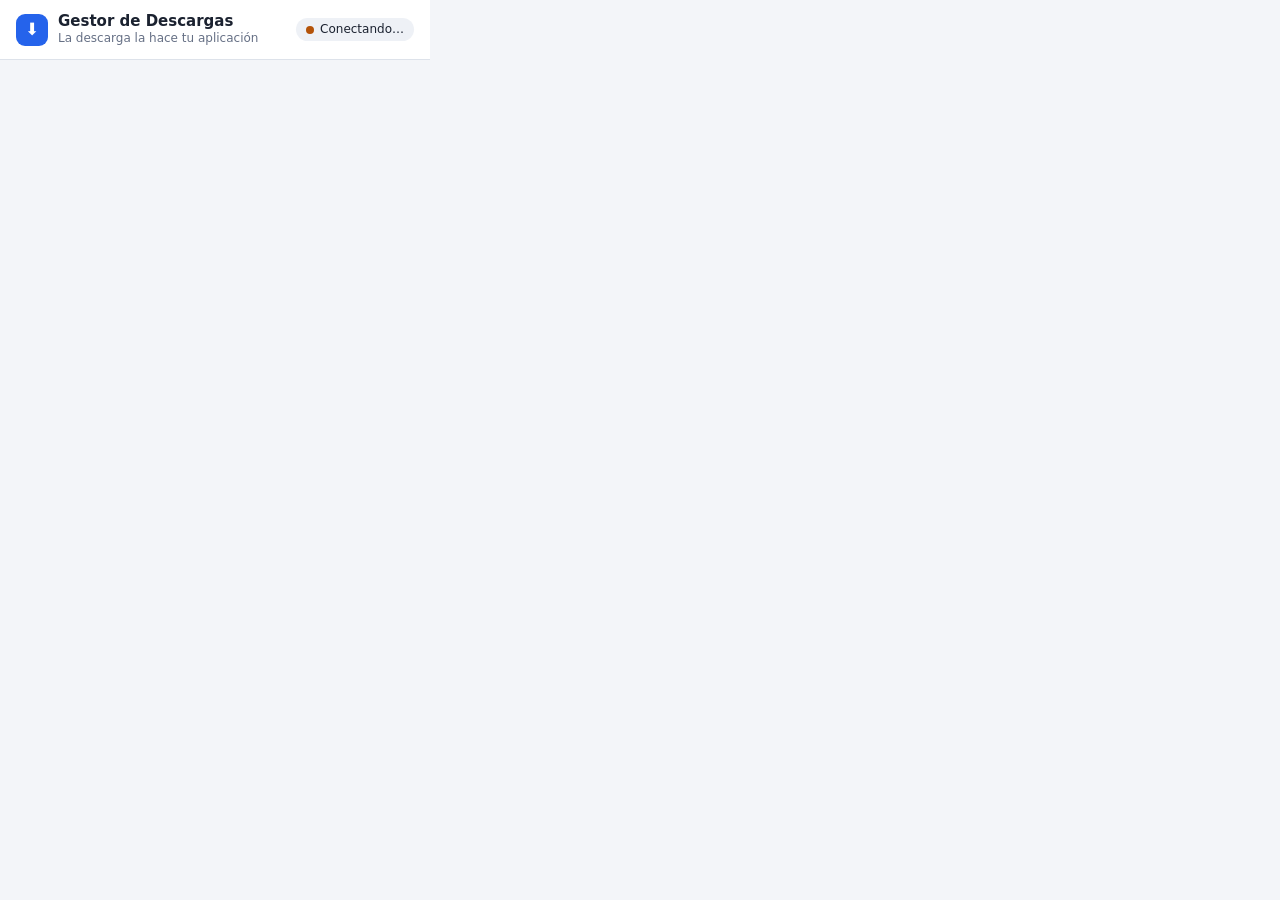
==== extension/popup.html @ 719aa3ec "Extension v2: pestanas, vinculacion por codigo, cola con filtros y ajustes; empaquetado con Deno Co-" ====
<!doctype html>
<html lang="es">
<head>
  <meta charset="utf-8">
  <meta name="viewport" content="width=device-width, initial-scale=1">
  <title>Gestor de Descargas</title>
  <link rel="stylesheet" href="popup.css">
</head>
<body>
  <header class="cabecera">
    <div class="marca"><span class="logo" aria-hidden="true">⬇</span><div><h1>Gestor de Descargas</h1>
      <p class="lema">La descarga la hace tu aplicación</p></div></div>
    <span id="estado-conexion" class="punto" role="status"><i></i><span>Conectando…</span></span>
  </header>

  <div id="aviso" class="aviso" role="alert" hidden></div>

  <!-- 1) Sin conexión con la aplicación -->
  <main id="vista-conexion" class="vista" hidden>
    <div class="tarjeta centrada">
      <div class="ilustracion" aria-hidden="true">⚠</div>
      <h2 id="conexion-titulo">No se pudo conectar con la aplicación</h2>
      <p id="conexion-texto" class="tenue"></p>
      <div class="acciones centro"><button id="btn-reintentar-conexion">Reintentar</button></div>
    </div>
  </main>

  <!-- 2) Falta vincular con el código -->
  <main id="vista-vincular" class="vista" hidden>
    <div class="tarjeta">
      <h2>Vincula la extensión</h2>
      <p class="tenue">Por seguridad, la aplicación solo obedece a extensiones vinculadas. Abre la aplicación, entra en la pestaña
        <b>Extensión</b> y escribe aquí el código que muestra.</p>
      <label for="codigo" class="etiqueta">Código de vinculación</label>
      <input id="codigo" class="codigo" inputmode="text" autocomplete="off" spellcheck="false" maxlength="9" placeholder="XXXX-XXXX" aria-describedby="codigo-ayuda">
      <p id="codigo-ayuda" class="ayuda">8 letras y números. Dura 10 minutos y sirve una sola vez.</p>
      <div class="acciones"><button id="btn-vincular" class="primario" disabled>Vincular</button></div>
    </div>
  </main>

  <!-- 3) Vinculada: aplicación principal -->
  <main id="vista-principal" class="vista" hidden>
    <nav class="pestanas" role="tablist" aria-label="Secciones">
      <button role="tab" data-pestana="pagina" aria-selected="true">Esta página</button>
      <button role="tab" data-pestana="cola" aria-selected="false">Cola <span id="contador-cola" class="insignia" hidden></span></button>
      <button role="tab" data-pestana="ajustes" aria-selected="false">Ajustes</button>
    </nav>

    <!-- Esta página -->
    <section id="pestana-pagina" role="tabpanel">
      <div class="tarjeta compacta">
        <div class="pagina-info"><div id="pagina-titulo" class="titulo">—</div><div id="pagina-sitio" class="meta"></div></div>
        <div class="opciones">
          <label>Qué descargar
            <select id="modo">
              <option value="video">Video</option><option value="audio">Solo audio</option>
              <option value="subtitulos">Solo subtítulos</option><option value="portada">Solo portada</option>
            </select></label>
          <label>Calidad máxima
            <select id="altura">
              <option value="">La de mi configuración</option><option value="mejor">La mejor</option>
              <option value="1080">1080p</option><option value="720">720p</option><option value="480">480p</option>
            </select></label>
        </div>
        <div class="acciones">
          <button id="btn-analizar" class="sec">Analizar</button>
          <button id="btn-descargar-pagina" class="primario">Descargar esta página</button>
        </div>
      </div>
      <div id="analisis" hidden></div>

      <div class="fila-titulo">
        <h2>Recursos encontrados <span id="contador-recursos" class="insignia" hidden></span></h2>
        <button id="btn-buscar" class="enlace">Volver a buscar</button>
      </div>
      <p id="recursos-nota" class="nota"></p>
      <ul id="recursos" class="lista"></ul>
      <div id="barra-recursos" class="acciones" hidden>
        <button id="btn-marcar" class="enlace">Marcar todos</button>
        <span class="espacio"></span>
        <button id="btn-enviar" class="sec" title="La app lee sus datos y los deja en «Detectados» para que decidas">Enviar a la app</button>
        <button id="btn-descargar-sel" class="primario">Descargar seleccionados</button>
      </div>
    </section>

    <!-- Cola -->
    <section id="pestana-cola" role="tabpanel" hidden>
      <div id="resumen" class="resumen"></div>
      <div class="barra-filtros">
        <div class="filtros" role="group" aria-label="Filtrar">
          <button data-filtro="todas" class="filtro activo">Todas</button><button data-filtro="activas" class="filtro">Activas</button>
          <button data-filtro="completadas" class="filtro">Completadas</button><button data-filtro="errores" class="filtro">Errores</button>
        </div>
        <input id="busqueda" type="search" placeholder="Buscar…" aria-label="Buscar en la cola">
      </div>
      <ul id="cola" class="lista"></ul>
      <div class="acciones">
        <button id="btn-iniciar-todos" class="sec" hidden>Descargar todos los detectados</button>
        <span class="espacio"></span>
        <button id="btn-limpiar" class="enlace" title="No borra los archivos descargados">Quitar terminadas</button>
      </div>
    </section>

    <!-- Ajustes -->
    <section id="pestana-ajustes" role="tabpanel" hidden>
      <div class="tarjeta">
        <h2>Botón sobre los videos</h2>
        <label class="interruptor"><input type="checkbox" id="aj-boton"><span>Mostrar «Descargar» al pasar el cursor sobre un video</span></label>
        <p class="ayuda">Al activarlo o desactivarlo, las páginas ya abiertas se actualizan al instante.</p>
      </div>
      <div class="tarjeta">
        <h2>Valores por defecto</h2>
        <p class="ayuda">Se usan en el botón flotante y como valor inicial en esta ventana.</p>
        <div class="opciones">
          <label>Qué descargar<select id="aj-modo"><option value="video">Video</option><option value="audio">Solo audio</option></select></label>
          <label>Calidad máxima<select id="aj-altura"><option value="">La de mi configuración</option><option value="mejor">La mejor</option>
            <option value="1080">1080p</option><option value="720">720p</option><option value="480">480p</option></select></label>
        </div>
      </div>
      <div class="tarjeta">
        <h2>Vinculación</h2>
        <p id="aj-vinculo" class="tenue"></p>
        <div class="acciones"><button id="btn-desvincular" class="peligro">Desvincular de la aplicación</button></div>
      </div>
      <p class="pie">La extensión solo lee las páginas en tu navegador y manda órdenes a la aplicación. No descarga archivos.</p>
    </section>
  </main>

  <script type="module" src="popup.js"></script>
</body>
</html>
---- extension/popup.css ----
:root {
  --fondo: #f3f5f9; --superficie: #ffffff; --superficie2: #eef1f6; --borde: #dde2ea; --texto: #1b2230; --tenue: #667085;
  --acento: #2563eb; --acento-h: #1d4fd0; --sobre-acento: #ffffff; --ok: #15803d; --error: #dc2626; --aviso: #b45309;
  --aviso-fondo: #fff7e6; --sombra: 0 1px 2px rgba(16, 24, 40, .06);
}
@media (prefers-color-scheme: dark) {
  :root { --fondo: #12151a; --superficie: #1d222a; --superficie2: #262c36; --borde: #2f3642; --texto: #e8ebf1; --tenue: #9aa4b5;
          --acento: #4f8cff; --acento-h: #6aa0ff; --ok: #3ecf8e; --error: #ff7070; --aviso: #f5b94a; --aviso-fondo: #33291a; --sombra: none; }
}
* { box-sizing: border-box; }
html { background: var(--fondo); }
body { margin: 0; width: 430px; overflow-x: hidden; min-height: 360px; max-height: 600px; overflow-y: auto; background: var(--fondo); color: var(--texto);
       font: 13px/1.45 "Segoe UI", system-ui, sans-serif; }
h1 { font-size: 15px; margin: 0; line-height: 1.2; }
h2 { font-size: 13px; margin: 0 0 6px; }
.tenue, .meta, .ayuda, .nota, .lema { color: var(--tenue); }
.lema, .meta, .ayuda, .nota { font-size: 12px; margin: 0; }
.ayuda { margin-top: 6px; }

/* Cabecera */
.cabecera { display: flex; align-items: center; justify-content: space-between; padding: 12px 16px; background: var(--superficie);
            border-bottom: 1px solid var(--borde); position: sticky; top: 0; z-index: 5; }
.marca { display: flex; align-items: center; gap: 10px; }
.logo { display: grid; place-items: center; width: 32px; height: 32px; border-radius: 9px; background: var(--acento); color: var(--sobre-acento); font-size: 17px; }
.punto { display: inline-flex; align-items: center; gap: 6px; font-size: 12px; padding: 3px 10px; border-radius: 99px; background: var(--superficie2); }
.punto i { width: 8px; height: 8px; border-radius: 50%; background: var(--tenue); }
.punto.ok i { background: var(--ok); } .punto.mal i { background: var(--error); } .punto.espera i { background: var(--aviso); }
.aviso { margin: 10px 16px 0; padding: 8px 12px; border-radius: 10px; background: var(--aviso-fondo); border: 1px solid var(--borde); }
.vista { padding: 12px 16px 16px; }

/* Tarjetas y formularios */
.tarjeta { background: var(--superficie); border: 1px solid var(--borde); border-radius: 14px; padding: 14px; margin-bottom: 12px; box-shadow: var(--sombra); }
.tarjeta.compacta { padding: 12px; }
.tarjeta.centrada { text-align: center; padding: 26px 18px; }
.ilustracion { font-size: 34px; color: var(--aviso); }
.titulo { font-weight: 700; overflow-wrap: anywhere; }
.pagina-info { margin-bottom: 10px; }
.opciones { display: flex; gap: 10px; margin-bottom: 10px; }
.opciones label { flex: 1; display: flex; flex-direction: column; gap: 3px; color: var(--tenue); font-size: 12px; }
.etiqueta { display: block; font-size: 12px; color: var(--tenue); margin: 12px 0 4px; }
input[type="text"], input[type="search"], .codigo, select { font: inherit; color: var(--texto); background: var(--superficie); border: 1px solid var(--borde); border-radius: 9px; padding: 7px 9px; }
.codigo { width: 100%; text-align: center; font: 700 24px "Cascadia Mono", Consolas, monospace; letter-spacing: 4px; text-transform: uppercase; padding: 10px; }
.acciones { display: flex; gap: 8px; align-items: center; justify-content: flex-end; margin-top: 8px; }
.acciones.centro { justify-content: center; }
.espacio { flex: 1; }

/* Botones */
button { font: inherit; font-weight: 600; padding: 7px 14px; border-radius: 9px; border: 1px solid var(--borde); background: var(--superficie2); color: var(--texto); cursor: pointer; }
button:hover:not(:disabled) { border-color: var(--acento); }
button.primario { background: var(--acento); border-color: var(--acento); color: var(--sobre-acento); }
button.primario:hover:not(:disabled) { background: var(--acento-h); }
button.sec { background: transparent; color: var(--acento); border-color: var(--acento); }
button.peligro { background: transparent; color: var(--error); border-color: var(--error); }
button.enlace { border: none; background: transparent; color: var(--acento); padding: 4px 6px; }
button:disabled { opacity: .5; cursor: default; }
button:focus-visible, input:focus-visible, select:focus-visible { outline: 2px solid var(--acento); outline-offset: 2px; }

/* Pestañas */
.pestanas { display: flex; gap: 4px; background: var(--superficie2); padding: 4px; border-radius: 12px; margin-bottom: 12px; }
.pestanas button { flex: 1; border: none; background: transparent; color: var(--tenue); padding: 7px 8px; }
.pestanas button[aria-selected="true"] { background: var(--superficie); color: var(--acento); box-shadow: var(--sombra); }
.insignia { display: inline-block; min-width: 18px; padding: 0 6px; border-radius: 99px; background: var(--acento); color: var(--sobre-acento); font-size: 11px; line-height: 18px; text-align: center; }
.fila-titulo { display: flex; align-items: center; justify-content: space-between; margin-top: 4px; }
.fila-titulo h2 { margin: 0; }

/* Listas */
.lista { list-style: none; margin: 8px 0 0; padding: 0; display: flex; flex-direction: column; gap: 8px; }
.item { display: flex; gap: 10px; padding: 10px; background: var(--superficie); border: 1px solid var(--borde); border-radius: 12px; box-shadow: var(--sombra); }
.item .cuerpo { flex: 1; min-width: 0; }
.item .miniatura { flex: 0 0 76px; height: 48px; border-radius: 8px; background: var(--superficie2); display: grid; place-items: center; color: var(--tenue); font-size: 16px; overflow: hidden; }
.item .miniatura img { width: 100%; height: 100%; object-fit: cover; }
.item label { display: flex; gap: 10px; cursor: pointer; flex: 1; min-width: 0; }
.item .meta { overflow-wrap: anywhere; }
.etiqueta-estado { display: inline-block; font-size: 11px; font-weight: 700; padding: 1px 8px; border-radius: 99px; background: var(--superficie2); }
.etiqueta-estado.descargando { color: var(--acento); } .etiqueta-estado.completado { color: var(--ok); }
.etiqueta-estado.error { color: var(--error); } .etiqueta-estado.procesando, .etiqueta-estado.analizando { color: var(--aviso); }
.fila-estado { display: flex; flex-wrap: wrap; align-items: center; justify-content: space-between; gap: 8px; margin-top: 3px; }
progress { width: 100%; height: 6px; margin-top: 6px; accent-color: var(--acento); }
.error-caja { margin-top: 6px; font-size: 12px; color: var(--error); }
.error-caja details { color: var(--tenue); margin-top: 2px; }
.item .acciones { justify-content: flex-start; flex-wrap: wrap; margin-top: 8px; }
.item button { padding: 4px 10px; font-size: 12px; }
.vacio { text-align: center; color: var(--tenue); padding: 18px 10px; }
.chips { display: flex; flex-wrap: wrap; align-items: center; gap: 5px; margin-top: 6px; }
.chip { font-size: 11px; padding: 1px 8px; border-radius: 99px; background: var(--superficie2); color: var(--tenue); }
.chip.ok { color: var(--ok); } .chip.mal { color: var(--error); } .chip.aviso { color: var(--aviso); }

/* Cola */
.resumen { display: flex; gap: 8px; margin-bottom: 10px; }
.resumen .dato { flex: 1; min-width: 0; background: var(--superficie); border: 1px solid var(--borde); border-radius: 12px; padding: 8px 10px; }
.resumen .dato b { display: block; font-size: 17px; }
.resumen .dato span { color: var(--tenue); font-size: 11px; }
.barra-filtros { display: flex; flex-wrap: wrap; gap: 8px; align-items: center; justify-content: space-between; margin-bottom: 2px; }
.filtros { display: flex; flex-wrap: wrap; gap: 4px; }
.filtro { padding: 3px 10px; border-radius: 99px; background: transparent; color: var(--tenue); font-size: 12px; }
.filtro.activo { background: var(--superficie); color: var(--acento); border-color: var(--acento); }
#busqueda { flex: 1; min-width: 90px; max-width: 150px; padding: 4px 8px; }

/* Ajustes */
.interruptor { display: flex; gap: 10px; align-items: center; cursor: pointer; }
.interruptor input { width: 18px; height: 18px; accent-color: var(--acento); }
.pie { color: var(--tenue); font-size: 11px; text-align: center; margin: 4px 0 0; }
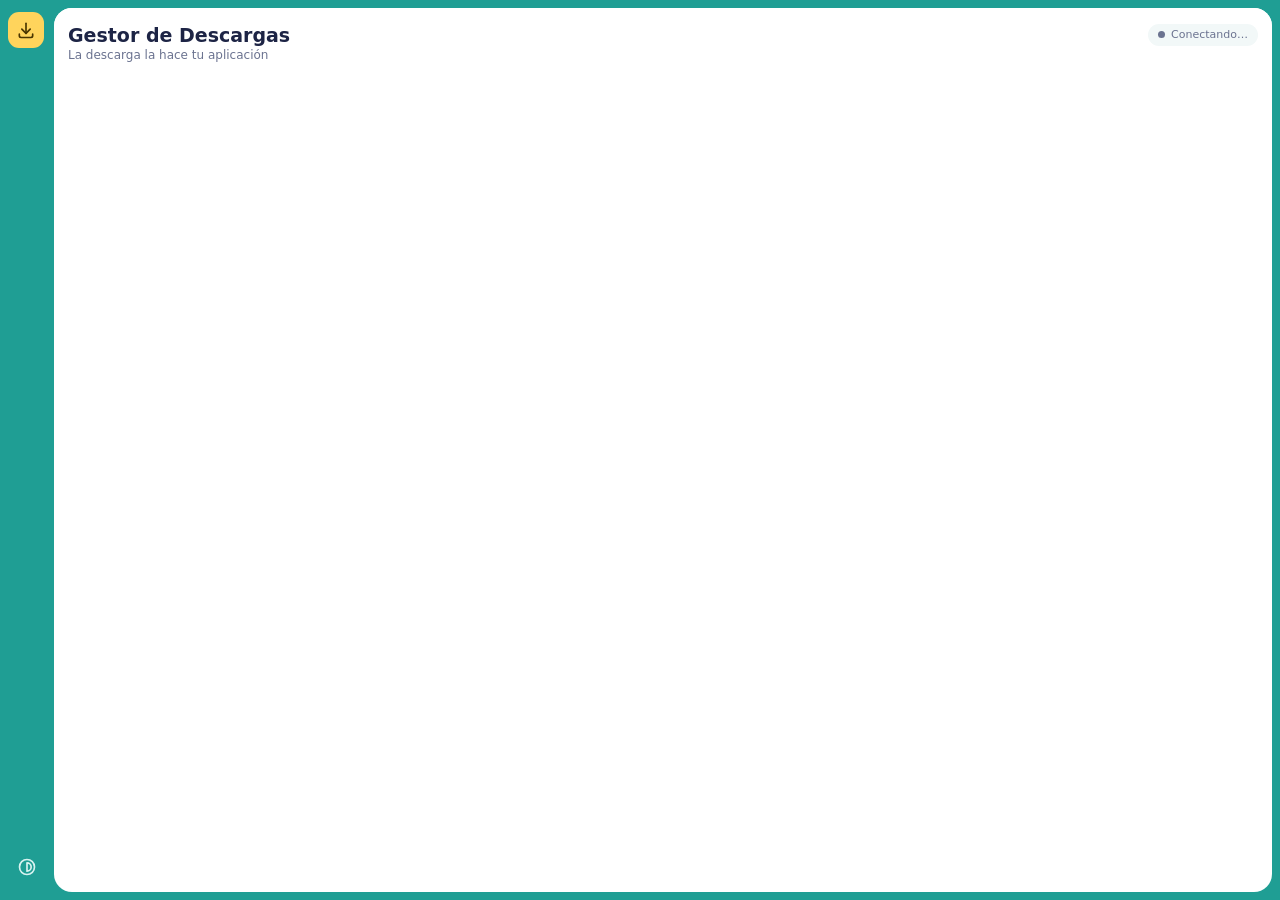
==== commit b59f89f5: "Version 1.1.0: barra lateral, recortar trozos, modo edicion y actualizador - Extension como barra la" ====
--- a/extension/popup.html
+++ b/extension/popup.html
@@ -6,125 +6,205 @@
   <title>Gestor de Descargas</title>
   <link rel="stylesheet" href="popup.css">
 </head>
-<body>
-  <header class="cabecera">
-    <div class="marca"><span class="logo" aria-hidden="true">⬇</span><div><h1>Gestor de Descargas</h1>
-      <p class="lema">La descarga la hace tu aplicación</p></div></div>
-    <span id="estado-conexion" class="punto" role="status"><i></i><span>Conectando…</span></span>
-  </header>
-
-  <div id="aviso" class="aviso" role="alert" hidden></div>
-
-  <!-- 1) Sin conexión con la aplicación -->
-  <main id="vista-conexion" class="vista" hidden>
-    <div class="tarjeta centrada">
-      <div class="ilustracion" aria-hidden="true">⚠</div>
-      <h2 id="conexion-titulo">No se pudo conectar con la aplicación</h2>
-      <p id="conexion-texto" class="tenue"></p>
-      <div class="acciones centro"><button id="btn-reintentar-conexion">Reintentar</button></div>
+<body data-vista="cargando">
+  <!-- Íconos (trazos al estilo Tabler) -->
+  <svg width="0" height="0" style="position:absolute" aria-hidden="true">
+    <symbol id="i-descarga" viewBox="0 0 24 24"><path d="M4 17v2a2 2 0 0 0 2 2h12a2 2 0 0 0 2 -2v-2"/><path d="M7 11l5 5l5 -5"/><path d="M12 4l0 12"/></symbol>
+    <symbol id="i-cola" viewBox="0 0 24 24"><path d="M3.5 5.5l1.5 1.5l2.5 -2.5"/><path d="M3.5 11.5l1.5 1.5l2.5 -2.5"/><path d="M3.5 17.5l1.5 1.5l2.5 -2.5"/><path d="M11 6l9 0"/><path d="M11 12l9 0"/><path d="M11 18l9 0"/></symbol>
+    <symbol id="i-pagina" viewBox="0 0 24 24"><path d="M3 12a9 9 0 1 0 18 0a9 9 0 0 0 -18 0"/><path d="M3.6 9h16.8"/><path d="M3.6 15h16.8"/><path d="M11.5 3a17 17 0 0 0 0 18"/><path d="M12.5 3a17 17 0 0 1 0 18"/></symbol>
+    <symbol id="i-edicion" viewBox="0 0 24 24"><path d="M4 6a2 2 0 0 1 2 -2h12a2 2 0 0 1 2 2v12a2 2 0 0 1 -2 2h-12a2 2 0 0 1 -2 -2z"/><path d="M8 4l0 16"/><path d="M16 4l0 16"/><path d="M4 8l4 0"/><path d="M4 16l4 0"/><path d="M4 12l16 0"/><path d="M16 8l4 0"/><path d="M16 16l4 0"/></symbol>
+    <symbol id="i-ajustes" viewBox="0 0 24 24"><path d="M12 6a2 2 0 1 0 4 0a2 2 0 1 0 -4 0"/><path d="M4 6l8 0"/><path d="M16 6l4 0"/><path d="M6 12a2 2 0 1 0 4 0a2 2 0 1 0 -4 0"/><path d="M4 12l2 0"/><path d="M10 12l10 0"/><path d="M15 18a2 2 0 1 0 4 0a2 2 0 1 0 -4 0"/><path d="M4 18l11 0"/><path d="M19 18l1 0"/></symbol>
+    <symbol id="i-auto" viewBox="0 0 24 24"><path d="M3 12a9 9 0 1 0 18 0a9 9 0 1 0 -18 0"/><path d="M12 17a5 5 0 0 0 0 -10v10"/></symbol>
+    <symbol id="i-dia" viewBox="0 0 24 24"><path d="M8 12a4 4 0 1 0 8 0a4 4 0 1 0 -8 0"/><path d="M3 12h1m8 -9v1m8 8h1m-9 8v1m-6.4 -15.4l.7 .7m12.1 -.7l-.7 .7m0 11.4l.7 .7m-12.1 -.7l-.7 .7"/></symbol>
+    <symbol id="i-noche" viewBox="0 0 24 24"><path d="M12 3c.132 0 .263 0 .393 0a7.5 7.5 0 0 0 7.92 12.446a9 9 0 1 1 -8.313 -12.454z"/></symbol>
+    <symbol id="i-recortar" viewBox="0 0 24 24"><path d="M4 7a3 3 0 1 0 6 0a3 3 0 1 0 -6 0"/><path d="M4 17a3 3 0 1 0 6 0a3 3 0 1 0 -6 0"/><path d="M9.15 14.85l8.85 -10.85"/><path d="M9.15 9.15l8.85 10.85"/></symbol>
+    <symbol id="i-buscar" viewBox="0 0 24 24"><path d="M3 10a7 7 0 1 0 14 0a7 7 0 1 0 -14 0"/><path d="M21 21l-6 -6"/></symbol>
+  </svg>
+
+  <nav class="riel" aria-label="Secciones">
+    <span class="logo" aria-hidden="true"><svg class="ic"><use href="#i-descarga"/></svg></span>
+    <div class="secciones" role="tablist" aria-orientation="vertical">
+      <button role="tab" data-pestana="cola" aria-selected="true" title="Cola" aria-label="Cola"><svg class="ic"><use href="#i-cola"/></svg><span id="contador-cola" class="insignia" hidden></span></button>
+      <button role="tab" data-pestana="pagina" aria-selected="false" title="Esta página" aria-label="Esta página"><svg class="ic"><use href="#i-pagina"/></svg></button>
+      <button role="tab" data-pestana="recortar" aria-selected="false" title="Recortar: descargar solo unos minutos" aria-label="Recortar"><svg class="ic"><use href="#i-recortar"/></svg></button>
+      <button role="tab" data-pestana="edicion" aria-selected="false" title="Edición" aria-label="Edición"><svg class="ic"><use href="#i-edicion"/></svg></button>
+      <button role="tab" data-pestana="ajustes" aria-selected="false" title="Ajustes" aria-label="Ajustes"><svg class="ic"><use href="#i-ajustes"/></svg></button>
     </div>
-  </main>
-
-  <!-- 2) Falta vincular con el código -->
-  <main id="vista-vincular" class="vista" hidden>
-    <div class="tarjeta">
-      <h2>Vincula la extensión</h2>
-      <p class="tenue">Por seguridad, la aplicación solo obedece a extensiones vinculadas. Abre la aplicación, entra en la pestaña
-        <b>Extensión</b> y escribe aquí el código que muestra.</p>
-      <label for="codigo" class="etiqueta">Código de vinculación</label>
-      <input id="codigo" class="codigo" inputmode="text" autocomplete="off" spellcheck="false" maxlength="9" placeholder="XXXX-XXXX" aria-describedby="codigo-ayuda">
-      <p id="codigo-ayuda" class="ayuda">8 letras y números. Dura 10 minutos y sirve una sola vez.</p>
-      <div class="acciones"><button id="btn-vincular" class="primario" disabled>Vincular</button></div>
+    <button id="btn-tema" class="tema" title="Tema: automático" aria-label="Cambiar tema"><svg class="ic"><use href="#i-auto"/></svg></button>
+  </nav>
+
+  <div class="panel">
+    <header class="cabecera">
+      <div><h1 id="titulo-seccion">Gestor de Descargas</h1><p id="sub-seccion" class="meta">La descarga la hace tu aplicación</p></div>
+      <span id="estado-conexion" class="punto" role="status"><i></i><span>Conectando…</span></span>
+    </header>
+
+    <div id="aviso" class="aviso" role="alert" hidden></div>
+    <div id="aviso-version" class="aviso" role="alert" hidden>
+      <span id="aviso-version-texto"></span>
+      <div class="acciones"><button id="btn-reiniciar-app" class="resalte">Reiniciar aplicación</button></div>
     </div>
-  </main>
-
-  <!-- 3) Vinculada: aplicación principal -->
-  <main id="vista-principal" class="vista" hidden>
-    <nav class="pestanas" role="tablist" aria-label="Secciones">
-      <button role="tab" data-pestana="pagina" aria-selected="true">Esta página</button>
-      <button role="tab" data-pestana="cola" aria-selected="false">Cola <span id="contador-cola" class="insignia" hidden></span></button>
-      <button role="tab" data-pestana="ajustes" aria-selected="false">Ajustes</button>
-    </nav>
-
-    <!-- Esta página -->
-    <section id="pestana-pagina" role="tabpanel">
-      <div class="tarjeta compacta">
-        <div class="pagina-info"><div id="pagina-titulo" class="titulo">—</div><div id="pagina-sitio" class="meta"></div></div>
-        <div class="opciones">
-          <label>Qué descargar
-            <select id="modo">
-              <option value="video">Video</option><option value="audio">Solo audio</option>
-              <option value="subtitulos">Solo subtítulos</option><option value="portada">Solo portada</option>
-            </select></label>
-          <label>Calidad máxima
-            <select id="altura">
-              <option value="">La de mi configuración</option><option value="mejor">La mejor</option>
-              <option value="1080">1080p</option><option value="720">720p</option><option value="480">480p</option>
-            </select></label>
-        </div>
-        <div class="acciones">
-          <button id="btn-analizar" class="sec">Analizar</button>
-          <button id="btn-descargar-pagina" class="primario">Descargar esta página</button>
-        </div>
+
+    <!-- 1) Sin conexión con la aplicación -->
+    <main id="vista-conexion" class="vista" hidden>
+      <div class="tarjeta centrada">
+        <div class="ilustracion" aria-hidden="true">⚠</div>
+        <h2 id="conexion-titulo">No se pudo conectar con la aplicación</h2>
+        <p id="conexion-texto" class="tenue"></p>
+        <div class="acciones centro"><button id="btn-reintentar-conexion" class="primario">Reintentar</button></div>
       </div>
-      <div id="analisis" hidden></div>
-
-      <div class="fila-titulo">
-        <h2>Recursos encontrados <span id="contador-recursos" class="insignia" hidden></span></h2>
-        <button id="btn-buscar" class="enlace">Volver a buscar</button>
+    </main>
+
+    <!-- 2) Falta vincular con el código -->
+    <main id="vista-vincular" class="vista" hidden>
+      <div class="tarjeta">
+        <h2>Vincula la extensión</h2>
+        <p class="tenue">Por seguridad, la aplicación solo obedece a extensiones vinculadas. Abre la aplicación, entra en la pestaña
+          <b>Extensión</b> y escribe aquí el código que muestra.</p>
+        <label for="codigo" class="etiqueta">Código de vinculación</label>
+        <input id="codigo" class="codigo" inputmode="text" autocomplete="off" spellcheck="false" maxlength="9" placeholder="XXXX-XXXX" aria-describedby="codigo-ayuda">
+        <p id="codigo-ayuda" class="ayuda">8 letras y números. Dura 10 minutos y sirve una sola vez.</p>
+        <div class="acciones"><button id="btn-vincular" class="primario" disabled>Vincular</button></div>
       </div>
-      <p id="recursos-nota" class="nota"></p>
-      <ul id="recursos" class="lista"></ul>
-      <div id="barra-recursos" class="acciones" hidden>
-        <button id="btn-marcar" class="enlace">Marcar todos</button>
-        <span class="espacio"></span>
-        <button id="btn-enviar" class="sec" title="La app lee sus datos y los deja en «Detectados» para que decidas">Enviar a la app</button>
-        <button id="btn-descargar-sel" class="primario">Descargar seleccionados</button>
-      </div>
-    </section>
-
-    <!-- Cola -->
-    <section id="pestana-cola" role="tabpanel" hidden>
-      <div id="resumen" class="resumen"></div>
-      <div class="barra-filtros">
+    </main>
+
+    <!-- 3) Vinculada: aplicación principal -->
+    <main id="vista-principal" class="vista" hidden>
+
+      <!-- Cola (se abre aquí) -->
+      <section id="pestana-cola" role="tabpanel">
+        <div id="resumen" class="resumen"></div>
+        <div class="buscador"><svg class="ic"><use href="#i-buscar"/></svg><input id="busqueda" type="search" placeholder="Buscar en la cola" aria-label="Buscar en la cola"></div>
         <div class="filtros" role="group" aria-label="Filtrar">
           <button data-filtro="todas" class="filtro activo">Todas</button><button data-filtro="activas" class="filtro">Activas</button>
-          <button data-filtro="completadas" class="filtro">Completadas</button><button data-filtro="errores" class="filtro">Errores</button>
-        </div>
-        <input id="busqueda" type="search" placeholder="Buscar…" aria-label="Buscar en la cola">
-      </div>
-      <ul id="cola" class="lista"></ul>
-      <div class="acciones">
-        <button id="btn-iniciar-todos" class="sec" hidden>Descargar todos los detectados</button>
-        <span class="espacio"></span>
-        <button id="btn-limpiar" class="enlace" title="No borra los archivos descargados">Quitar terminadas</button>
-      </div>
-    </section>
-
-    <!-- Ajustes -->
-    <section id="pestana-ajustes" role="tabpanel" hidden>
-      <div class="tarjeta">
-        <h2>Botón sobre los videos</h2>
-        <label class="interruptor"><input type="checkbox" id="aj-boton"><span>Mostrar «Descargar» al pasar el cursor sobre un video</span></label>
-        <p class="ayuda">Al activarlo o desactivarlo, las páginas ya abiertas se actualizan al instante.</p>
-      </div>
-      <div class="tarjeta">
-        <h2>Valores por defecto</h2>
-        <p class="ayuda">Se usan en el botón flotante y como valor inicial en esta ventana.</p>
-        <div class="opciones">
-          <label>Qué descargar<select id="aj-modo"><option value="video">Video</option><option value="audio">Solo audio</option></select></label>
-          <label>Calidad máxima<select id="aj-altura"><option value="">La de mi configuración</option><option value="mejor">La mejor</option>
-            <option value="1080">1080p</option><option value="720">720p</option><option value="480">480p</option></select></label>
-        </div>
-      </div>
-      <div class="tarjeta">
-        <h2>Vinculación</h2>
-        <p id="aj-vinculo" class="tenue"></p>
-        <div class="acciones"><button id="btn-desvincular" class="peligro">Desvincular de la aplicación</button></div>
-      </div>
-      <p class="pie">La extensión solo lee las páginas en tu navegador y manda órdenes a la aplicación. No descarga archivos.</p>
-    </section>
-  </main>
+          <button data-filtro="completadas" class="filtro">Listas</button><button data-filtro="errores" class="filtro">Errores</button>
+        </div>
+        <ul id="cola" class="lista"></ul>
+        <div class="acciones">
+          <button id="btn-iniciar-todos" class="primario" hidden>Descargar todos los detectados</button>
+          <button id="btn-cancelar-todas" class="peligro" title="Detiene todo lo que está descargando, en espera o detectado">Cancelar todas</button>
+          <span class="espacio"></span>
+          <button id="btn-limpiar" class="enlace" title="No borra los archivos descargados">Quitar terminadas</button>
+        </div>
+        <div id="promo-edicion" class="promo" hidden>
+          <b>Modo edición</b>
+          <p>MP4 H.264 + AAC que abre en Premiere, DaVinci, CapCut y cualquier editor.</p>
+          <button id="btn-activar-edicion" class="resalte">Activar</button>
+        </div>
+      </section>
+
+      <!-- Esta página -->
+      <section id="pestana-pagina" role="tabpanel" hidden>
+        <div class="tarjeta compacta">
+          <div class="pagina-info"><div id="pagina-titulo" class="titulo">—</div><div id="pagina-sitio" class="meta"></div></div>
+          <div class="etiqueta">¿Qué quieres descargar?</div>
+          <div id="selector-pagina" class="selector"></div>
+          <div class="acciones">
+            <button id="btn-analizar" class="sec">Analizar</button>
+            <button id="btn-descargar-pagina" class="primario">Descargar esta página</button>
+          </div>
+        </div>
+        <div id="analisis" hidden></div>
+
+        <div class="fila-titulo">
+          <h2>Recursos encontrados <span id="contador-recursos" class="insignia" hidden></span></h2>
+          <span><button id="btn-imagenes" class="enlace" hidden></button> <button id="btn-buscar" class="enlace">Volver a buscar</button></span>
+        </div>
+        <p id="recursos-nota" class="nota"></p>
+        <ul id="recursos" class="lista"></ul>
+        <div id="barra-recursos" class="acciones barra-fija" hidden>
+          <button id="btn-marcar" class="enlace">Marcar todos</button>
+          <button id="btn-olvidar" class="enlace" title="Quita de la lista lo encontrado antes de recargar la página">Quitar anteriores</button>
+          <span class="espacio"></span>
+          <button id="btn-enviar" class="sec" title="La app lee sus datos y los deja en «Detectados» para que decidas">Enviar a la app</button>
+          <button id="btn-descargar-sel" class="primario">Descargar</button>
+        </div>
+      </section>
+
+      <!-- Recortar: descargar solo unos minutos -->
+      <section id="pestana-recortar" role="tabpanel" hidden>
+        <div class="tarjeta compacta">
+          <div id="rc-titulo" class="titulo">—</div>
+          <div id="rc-meta" class="meta"></div>
+        </div>
+        <div class="tarjeta">
+          <h2>Trozos que quieres</h2>
+          <div id="rc-linea" class="linea-video" title="El video completo: en color, los trozos marcados; la raya blanca es por dónde va"></div>
+          <ul id="rc-tramos" class="tramos"></ul>
+          <button id="rc-anadir" class="enlace">+ Añadir otro trozo</button>
+          <label class="interruptor"><input type="checkbox" id="rc-exacto"><span>Corte exacto: empieza en el segundo justo (convierte el trozo; tarda un poco más)</span></label>
+          <label class="interruptor"><input type="checkbox" id="rc-audio"><span>Solo el audio</span></label>
+          <p id="rc-resumen" class="ayuda"></p>
+          <p id="rc-error" class="error-caja" hidden></p>
+          <div class="acciones"><button id="rc-descargar" class="primario">Descargar trozos</button></div>
+        </div>
+        <p class="ayuda">En YouTube también puedes pulsar <b>✂</b> sobre el video y marcar el inicio y el fin mientras lo ves.
+          Si los trozos son una parte grande del video, la aplicación lo baja entero y lo corta (es más rápido).</p>
+      </section>
+
+      <!-- Edición -->
+      <section id="pestana-edicion" role="tabpanel" hidden>
+        <div class="promo grande">
+          <b>Videos listos para editar</b>
+          <p>Se guardan en MP4 con video H.264 y audio AAC: los abren Premiere Pro, DaVinci Resolve, CapCut, Final Cut, Vegas y cualquier editor.
+            Si el sitio ya los ofrece así no se convierte nada; si no, la aplicación los convierte al terminar.</p>
+          <label class="interruptor"><input type="checkbox" id="ed-defecto"><span>Usarlo siempre al añadir videos («＋ Añadir» y clic derecho)</span></label>
+        </div>
+        <div class="tarjeta">
+          <h2>Calidad para editar</h2>
+          <div id="ed-calidad" class="opciones-calidad" role="radiogroup" aria-label="Calidad para editar">
+            <label><input type="radio" name="ed-calidad" value="1080"><span><b>1080p</b> Recomendada: casi nunca hay que convertir, es lo más rápido.</span></label>
+            <label><input type="radio" name="ed-calidad" value="720"><span><b>720p</b> Archivos ligeros para proyectos rápidos.</span></label>
+            <label><input type="radio" name="ed-calidad" value="mejor"><span><b>La mejor (4K / 1440p)</b> Máxima calidad; suele necesitar conversión y tarda más.</span></label>
+          </div>
+          <p class="ayuda">Es la misma «calidad máxima» de los Ajustes.</p>
+        </div>
+        <div class="tarjeta">
+          <h2>Descargar ahora</h2>
+          <p id="ed-pagina" class="meta">—</p>
+          <div class="acciones"><button id="btn-editar-pagina" class="primario">Descargar esta pestaña para editar</button></div>
+        </div>
+      </section>
+
+      <!-- Ajustes -->
+      <section id="pestana-ajustes" role="tabpanel" hidden>
+        <div class="tarjeta">
+          <h2>Actualizaciones</h2>
+          <ul id="act-versiones" class="versiones"></ul>
+          <ul id="act-pendientes" class="pendientes"></ul>
+          <p id="act-estado" class="ayuda" role="status"></p>
+          <div class="acciones">
+            <button id="btn-buscar-act" class="enlace">Buscar</button>
+            <button id="btn-actualizar" class="primario">Actualizar aplicación y extensión</button>
+          </div>
+          <p class="ayuda">Actualiza la aplicación, esta extensión y lo que usan para descargar (yt-dlp, Deno…). La aplicación se reinicia y la extensión se recarga sola.</p>
+        </div>
+        <div class="tarjeta">
+          <h2>Apariencia</h2>
+          <label class="campo-linea">Tema
+            <select id="aj-tema"><option value="auto">Automático (como Windows)</option><option value="dia">Día</option><option value="noche">Noche</option></select></label>
+          <label class="campo-linea">Al abrir, mostrar
+            <select id="aj-inicio"><option value="cola">La cola</option><option value="pagina">Esta página</option></select></label>
+        </div>
+        <div class="tarjeta">
+          <h2>Botón sobre los videos</h2>
+          <label class="interruptor"><input type="checkbox" id="aj-boton"><span>Mostrar «＋ Añadir» al pasar el cursor sobre un video</span></label>
+          <p class="ayuda">Solo agrega el video a la cola (estado «Detectado»). No se descarga nada hasta que pulses «Descargar».</p>
+        </div>
+        <div class="tarjeta">
+          <h2>Qué descargar por defecto</h2>
+          <p class="ayuda">Se usa con «＋ Añadir» y con el clic derecho. Siempre podrás cambiarlo antes de descargar.</p>
+          <div id="selector-ajustes" class="selector"></div>
+        </div>
+        <div class="tarjeta">
+          <h2>Aplicación</h2>
+          <p id="aj-vinculo" class="tenue"></p>
+          <div class="acciones"><button id="btn-abrir-app" class="sec">Abrir la aplicación</button><button id="btn-desvincular" class="peligro">Desvincular</button></div>
+        </div>
+        <p class="pie">La extensión solo lee las páginas en tu navegador y manda órdenes a la aplicación. No descarga archivos.</p>
+      </section>
+    </main>
+  </div>
 
   <script type="module" src="popup.js"></script>
 </body>
--- a/extension/popup.css
+++ b/extension/popup.css
@@ -1,102 +1,197 @@
+/* Diseño «riel lateral»: día = verde azulado y amarillo; noche = violeta y coral. */
 :root {
-  --fondo: #f3f5f9; --superficie: #ffffff; --superficie2: #eef1f6; --borde: #dde2ea; --texto: #1b2230; --tenue: #667085;
-  --acento: #2563eb; --acento-h: #1d4fd0; --sobre-acento: #ffffff; --ok: #15803d; --error: #dc2626; --aviso: #b45309;
-  --aviso-fondo: #fff7e6; --sombra: 0 1px 2px rgba(16, 24, 40, .06);
+  --riel: #1f9e94; --riel-texto: #d8f3f0; --superficie: #ffffff; --tarjeta: #f2f8f8; --tarjeta2: #e6f2f1; --borde: #e3ecee;
+  --texto: #1d2445; --tenue: #6b7390; --acento: #1f9e94; --acento-h: #188a81; --sobre-acento: #ffffff;
+  --resalte: #ffd45c; --sobre-resalte: #4a3600; --promo: #d4eef8; --aviso-fondo: #fff3c9; --aviso-texto: #7a5600;
+  --error: #b42323; --ok: #2c6b34;
+  --e-azul: #d9f2ef; --e-azul-t: #0f6e66; --e-amarillo: #fff3c9; --e-amarillo-t: #7a5600;
+  --e-verde: #e2f5e4; --e-verde-t: #2c6b34; --e-rojo: #fde4e4; --e-rojo-t: #a12d2d; --e-gris: #eceff4; --e-gris-t: #5b6280;
+  color-scheme: light;
+}
+:root[data-theme="dark"] {
+  --riel: #2b2350; --riel-texto: #b9b0e6; --superficie: #17132b; --tarjeta: #221c3d; --tarjeta2: #2a2349; --borde: #2e2752;
+  --texto: #f1eefe; --tenue: #9a93bf; --acento: #ff8a6b; --acento-h: #ff9e84; --sobre-acento: #3a1206;
+  --resalte: #ff8a6b; --sobre-resalte: #3a1206; --promo: #2e2752; --aviso-fondo: #3a3320; --aviso-texto: #f5d38a;
+  --error: #ff9fb0; --ok: #8fe0b5;
+  --e-azul: #4a2a24; --e-azul-t: #ffb7a3; --e-amarillo: #3a3320; --e-amarillo-t: #f5d38a;
+  --e-verde: #1f3a2e; --e-verde-t: #8fe0b5; --e-rojo: #4a1f2a; --e-rojo-t: #ff9fb0; --e-gris: #2a2349; --e-gris-t: #b9b0e6;
+  color-scheme: dark;
 }
 @media (prefers-color-scheme: dark) {
-  :root { --fondo: #12151a; --superficie: #1d222a; --superficie2: #262c36; --borde: #2f3642; --texto: #e8ebf1; --tenue: #9aa4b5;
-          --acento: #4f8cff; --acento-h: #6aa0ff; --ok: #3ecf8e; --error: #ff7070; --aviso: #f5b94a; --aviso-fondo: #33291a; --sombra: none; }
+  :root:not([data-theme="light"]) {
+    --riel: #2b2350; --riel-texto: #b9b0e6; --superficie: #17132b; --tarjeta: #221c3d; --tarjeta2: #2a2349; --borde: #2e2752;
+    --texto: #f1eefe; --tenue: #9a93bf; --acento: #ff8a6b; --acento-h: #ff9e84; --sobre-acento: #3a1206;
+    --resalte: #ff8a6b; --sobre-resalte: #3a1206; --promo: #2e2752; --aviso-fondo: #3a3320; --aviso-texto: #f5d38a;
+    --error: #ff9fb0; --ok: #8fe0b5;
+    --e-azul: #4a2a24; --e-azul-t: #ffb7a3; --e-amarillo: #3a3320; --e-amarillo-t: #f5d38a;
+    --e-verde: #1f3a2e; --e-verde-t: #8fe0b5; --e-rojo: #4a1f2a; --e-rojo-t: #ff9fb0; --e-gris: #2a2349; --e-gris-t: #b9b0e6;
+    color-scheme: dark;
+  }
 }
+
 * { box-sizing: border-box; }
-html { background: var(--fondo); }
-body { margin: 0; width: 430px; overflow-x: hidden; min-height: 360px; max-height: 600px; overflow-y: auto; background: var(--fondo); color: var(--texto);
-       font: 13px/1.45 "Segoe UI", system-ui, sans-serif; }
-h1 { font-size: 15px; margin: 0; line-height: 1.2; }
-h2 { font-size: 13px; margin: 0 0 6px; }
-.tenue, .meta, .ayuda, .nota, .lema { color: var(--tenue); }
-.lema, .meta, .ayuda, .nota { font-size: 12px; margin: 0; }
+html, body { height: 100%; }
+body { margin: 0; display: flex; background: var(--riel); color: var(--texto); overflow: hidden;
+       font: 13px/1.45 "Segoe UI", system-ui, sans-serif; min-width: 280px; }
+h1 { font-size: 19px; margin: 0; line-height: 1.2; font-weight: 600; }
+h2 { font-size: 14px; margin: 0 0 6px; font-weight: 600; }
+.tenue, .meta, .ayuda, .nota { color: var(--tenue); }
+.meta, .ayuda, .nota { font-size: 12px; margin: 0; }
 .ayuda { margin-top: 6px; }
+.ic { width: 20px; height: 20px; fill: none; stroke: currentColor; stroke-width: 2; stroke-linecap: round; stroke-linejoin: round; flex: none; }
 
-/* Cabecera */
-.cabecera { display: flex; align-items: center; justify-content: space-between; padding: 12px 16px; background: var(--superficie);
-            border-bottom: 1px solid var(--borde); position: sticky; top: 0; z-index: 5; }
-.marca { display: flex; align-items: center; gap: 10px; }
-.logo { display: grid; place-items: center; width: 32px; height: 32px; border-radius: 9px; background: var(--acento); color: var(--sobre-acento); font-size: 17px; }
-.punto { display: inline-flex; align-items: center; gap: 6px; font-size: 12px; padding: 3px 10px; border-radius: 99px; background: var(--superficie2); }
-.punto i { width: 8px; height: 8px; border-radius: 50%; background: var(--tenue); }
-.punto.ok i { background: var(--ok); } .punto.mal i { background: var(--error); } .punto.espera i { background: var(--aviso); }
-.aviso { margin: 10px 16px 0; padding: 8px 12px; border-radius: 10px; background: var(--aviso-fondo); border: 1px solid var(--borde); }
-.vista { padding: 12px 16px 16px; }
+/* Riel de íconos: la sección activa se «encaja» en el panel blanco */
+.riel { width: 54px; flex: none; display: flex; flex-direction: column; align-items: stretch; padding: 12px 0 12px 7px; color: var(--riel-texto); }
+.logo { width: 36px; height: 36px; border-radius: 11px; background: var(--resalte); color: var(--sobre-resalte); display: grid; place-items: center; margin: 0 0 18px 1px; }
+.secciones { display: flex; flex-direction: column; gap: 6px; }
+.riel button { all: unset; position: relative; height: 42px; display: grid; place-items: center; cursor: pointer; border-radius: 12px 0 0 12px; }
+.riel button:hover { color: #fff; }
+.riel button:focus-visible { outline: 2px solid var(--resalte); outline-offset: -3px; }
+.riel button[aria-selected="true"] { background: var(--superficie); color: var(--acento); }
+.riel button[aria-selected="true"]::before, .riel button[aria-selected="true"]::after {
+  content: ""; position: absolute; right: 0; width: 14px; height: 14px; background: transparent; pointer-events: none; }
+.riel button[aria-selected="true"]::before { top: -14px; border-bottom-right-radius: 14px; box-shadow: 5px 5px 0 5px var(--superficie); }
+.riel button[aria-selected="true"]::after { bottom: -14px; border-top-right-radius: 14px; box-shadow: 5px -5px 0 5px var(--superficie); }
+.riel .insignia { position: absolute; top: 3px; right: 5px; background: var(--resalte); color: var(--sobre-resalte); }
+.riel .tema { margin-top: auto; margin-right: 7px; border-radius: 12px; }
+body:not([data-vista="principal"]) .secciones { visibility: hidden; }
+
+/* Panel */
+.panel { flex: 1; min-width: 0; background: var(--superficie); border-radius: 18px; margin: 8px 8px 8px 0; overflow-y: auto; overflow-x: hidden; scrollbar-width: thin; }
+.cabecera { display: flex; align-items: flex-start; justify-content: space-between; gap: 8px; padding: 16px 14px 8px; position: sticky; top: 0; z-index: 5; background: var(--superficie); }
+.punto { display: inline-flex; align-items: center; gap: 6px; font-size: 11px; padding: 3px 10px; border-radius: 99px; background: var(--tarjeta); color: var(--tenue); white-space: nowrap; }
+.punto i { width: 7px; height: 7px; border-radius: 50%; background: var(--tenue); }
+.punto.ok i { background: #2fbf71; } .punto.mal i { background: #e5484d; } .punto.espera i { background: #e0a020; }
+.aviso { margin: 4px 14px 0; padding: 8px 12px; border-radius: 12px; background: var(--aviso-fondo); color: var(--aviso-texto); }
+.vista { padding: 6px 14px 16px; }
 
 /* Tarjetas y formularios */
-.tarjeta { background: var(--superficie); border: 1px solid var(--borde); border-radius: 14px; padding: 14px; margin-bottom: 12px; box-shadow: var(--sombra); }
+.tarjeta { background: var(--tarjeta); border-radius: 16px; padding: 14px; margin-bottom: 10px; }
 .tarjeta.compacta { padding: 12px; }
 .tarjeta.centrada { text-align: center; padding: 26px 18px; }
-.ilustracion { font-size: 34px; color: var(--aviso); }
-.titulo { font-weight: 700; overflow-wrap: anywhere; }
-.pagina-info { margin-bottom: 10px; }
-.opciones { display: flex; gap: 10px; margin-bottom: 10px; }
-.opciones label { flex: 1; display: flex; flex-direction: column; gap: 3px; color: var(--tenue); font-size: 12px; }
-.etiqueta { display: block; font-size: 12px; color: var(--tenue); margin: 12px 0 4px; }
-input[type="text"], input[type="search"], .codigo, select { font: inherit; color: var(--texto); background: var(--superficie); border: 1px solid var(--borde); border-radius: 9px; padding: 7px 9px; }
+.ilustracion { font-size: 34px; color: #e0a020; }
+.titulo { font-weight: 600; overflow-wrap: anywhere; }
+.pagina-info { margin-bottom: 8px; }
+.etiqueta { display: block; font-size: 12px; color: var(--tenue); margin: 10px 0 4px; }
+input[type="text"], input[type="search"], .codigo, select { font: inherit; color: var(--texto); background: var(--superficie); border: 1px solid var(--borde); border-radius: 10px; padding: 7px 10px; }
 .codigo { width: 100%; text-align: center; font: 700 24px "Cascadia Mono", Consolas, monospace; letter-spacing: 4px; text-transform: uppercase; padding: 10px; }
-.acciones { display: flex; gap: 8px; align-items: center; justify-content: flex-end; margin-top: 8px; }
+.acciones { display: flex; flex-wrap: wrap; gap: 8px; align-items: center; justify-content: flex-end; margin-top: 10px; }
 .acciones.centro { justify-content: center; }
 .espacio { flex: 1; }
+.campo-linea { display: flex; align-items: center; justify-content: space-between; gap: 10px; margin-top: 8px; color: var(--tenue); font-size: 12px; }
+.campo-linea select { max-width: 60%; }
 
 /* Botones */
-button { font: inherit; font-weight: 600; padding: 7px 14px; border-radius: 9px; border: 1px solid var(--borde); background: var(--superficie2); color: var(--texto); cursor: pointer; }
-button:hover:not(:disabled) { border-color: var(--acento); }
-button.primario { background: var(--acento); border-color: var(--acento); color: var(--sobre-acento); }
-button.primario:hover:not(:disabled) { background: var(--acento-h); }
+button { font: inherit; font-weight: 600; padding: 7px 14px; border-radius: 999px; border: 1px solid transparent; background: var(--tarjeta2); color: var(--texto); cursor: pointer; }
+button:hover:not(:disabled) { filter: brightness(.97); }
+button.primario { background: var(--acento); color: var(--sobre-acento); }
+button.primario:hover:not(:disabled) { background: var(--acento-h); filter: none; }
+button.resalte { background: var(--resalte); color: var(--sobre-resalte); }
 button.sec { background: transparent; color: var(--acento); border-color: var(--acento); }
-button.peligro { background: transparent; color: var(--error); border-color: var(--error); }
+button.peligro { background: transparent; color: var(--error); border-color: currentColor; }
 button.enlace { border: none; background: transparent; color: var(--acento); padding: 4px 6px; }
 button:disabled { opacity: .5; cursor: default; }
 button:focus-visible, input:focus-visible, select:focus-visible { outline: 2px solid var(--acento); outline-offset: 2px; }
 
-/* Pestañas */
-.pestanas { display: flex; gap: 4px; background: var(--superficie2); padding: 4px; border-radius: 12px; margin-bottom: 12px; }
-.pestanas button { flex: 1; border: none; background: transparent; color: var(--tenue); padding: 7px 8px; }
-.pestanas button[aria-selected="true"] { background: var(--superficie); color: var(--acento); box-shadow: var(--sombra); }
-.insignia { display: inline-block; min-width: 18px; padding: 0 6px; border-radius: 99px; background: var(--acento); color: var(--sobre-acento); font-size: 11px; line-height: 18px; text-align: center; }
-.fila-titulo { display: flex; align-items: center; justify-content: space-between; margin-top: 4px; }
+.insignia { display: inline-block; min-width: 17px; padding: 0 5px; border-radius: 99px; background: var(--acento); color: var(--sobre-acento); font-size: 10px; font-weight: 700; line-height: 17px; text-align: center; }
+.fila-titulo { display: flex; flex-wrap: wrap; align-items: center; justify-content: space-between; margin-top: 6px; }
 .fila-titulo h2 { margin: 0; }
 
+/* Cola */
+.resumen { display: grid; grid-template-columns: 1fr 1fr 1.35fr; gap: 6px; margin-bottom: 10px; }
+.resumen .dato { min-width: 0; background: var(--tarjeta); border-radius: 12px; padding: 7px 9px; }
+.resumen .dato b { display: block; font-size: 16px; font-weight: 600; white-space: nowrap; overflow: hidden; text-overflow: ellipsis; }
+.resumen .dato span { color: var(--tenue); font-size: 11px; }
+.resumen .dato.resaltado { background: var(--resalte); color: var(--sobre-resalte); }
+.resumen .dato.resaltado span { color: var(--sobre-resalte); }
+.buscador { display: flex; align-items: center; gap: 6px; border: 1px solid var(--borde); border-radius: 10px; padding: 0 10px; color: var(--tenue); margin-bottom: 8px; }
+.buscador .ic { width: 16px; height: 16px; }
+.buscador input { border: none; background: transparent; flex: 1; min-width: 0; padding: 7px 0; }
+.buscador input:focus-visible { outline: none; }
+.buscador:focus-within { border-color: var(--acento); }
+.filtros { display: flex; flex-wrap: wrap; gap: 4px; }
+.filtro { padding: 3px 11px; background: var(--tarjeta); color: var(--tenue); font-size: 12px; font-weight: 500; }
+.filtro.activo { background: var(--acento); color: var(--sobre-acento); }
+
 /* Listas */
-.lista { list-style: none; margin: 8px 0 0; padding: 0; display: flex; flex-direction: column; gap: 8px; }
-.item { display: flex; gap: 10px; padding: 10px; background: var(--superficie); border: 1px solid var(--borde); border-radius: 12px; box-shadow: var(--sombra); }
+.lista { list-style: none; margin: 10px 0 0; padding: 0; display: flex; flex-direction: column; gap: 7px; }
+.item { display: flex; gap: 9px; padding: 9px; background: var(--tarjeta); border-radius: 14px; border: 1px solid transparent; }
+.item:hover { border-color: var(--borde); }
+.item.anterior { opacity: .72; }
 .item .cuerpo { flex: 1; min-width: 0; }
-.item .miniatura { flex: 0 0 76px; height: 48px; border-radius: 8px; background: var(--superficie2); display: grid; place-items: center; color: var(--tenue); font-size: 16px; overflow: hidden; }
+.item .miniatura { flex: 0 0 64px; height: 42px; border-radius: 10px; background: var(--tarjeta2); display: grid; place-items: center; color: var(--tenue); font-size: 15px; overflow: hidden; }
 .item .miniatura img { width: 100%; height: 100%; object-fit: cover; }
-.item label { display: flex; gap: 10px; cursor: pointer; flex: 1; min-width: 0; }
-.item .meta { overflow-wrap: anywhere; }
-.etiqueta-estado { display: inline-block; font-size: 11px; font-weight: 700; padding: 1px 8px; border-radius: 99px; background: var(--superficie2); }
-.etiqueta-estado.descargando { color: var(--acento); } .etiqueta-estado.completado { color: var(--ok); }
-.etiqueta-estado.error { color: var(--error); } .etiqueta-estado.procesando, .etiqueta-estado.analizando { color: var(--aviso); }
-.fila-estado { display: flex; flex-wrap: wrap; align-items: center; justify-content: space-between; gap: 8px; margin-top: 3px; }
-progress { width: 100%; height: 6px; margin-top: 6px; accent-color: var(--acento); }
+.item label { display: flex; gap: 9px; cursor: pointer; flex: 1; min-width: 0; align-items: flex-start; }
+.item label input { margin-top: 13px; accent-color: var(--acento); }
+.item .titulo { font-size: 12.5px; display: -webkit-box; -webkit-line-clamp: 2; -webkit-box-orient: vertical; overflow: hidden; }
+.item .meta { overflow-wrap: anywhere; font-size: 11.5px; }
+.fila-estado { display: flex; flex-wrap: wrap; align-items: center; justify-content: space-between; gap: 6px; margin-top: 4px; }
+.etiqueta-estado { display: inline-block; font-size: 11px; font-weight: 600; padding: 1px 9px; border-radius: 99px; background: var(--e-gris); color: var(--e-gris-t); }
+.etiqueta-estado.descargando, .etiqueta-estado.analizando { background: var(--e-azul); color: var(--e-azul-t); }
+.etiqueta-estado.pendiente, .etiqueta-estado.detectado, .etiqueta-estado.procesando { background: var(--e-amarillo); color: var(--e-amarillo-t); }
+.etiqueta-estado.completado { background: var(--e-verde); color: var(--e-verde-t); }
+.etiqueta-estado.error { background: var(--e-rojo); color: var(--e-rojo-t); }
+.barra { height: 5px; border-radius: 5px; background: var(--tarjeta2); margin-top: 6px; overflow: hidden; }
+.barra i { display: block; height: 100%; background: var(--acento); border-radius: 5px; transition: width .4s ease; }
 .error-caja { margin-top: 6px; font-size: 12px; color: var(--error); }
-.error-caja details { color: var(--tenue); margin-top: 2px; }
-.item .acciones { justify-content: flex-start; flex-wrap: wrap; margin-top: 8px; }
-.item button { padding: 4px 10px; font-size: 12px; }
-.vacio { text-align: center; color: var(--tenue); padding: 18px 10px; }
+.item .acciones { justify-content: flex-start; margin-top: 7px; gap: 6px; }
+.item button { padding: 3px 11px; font-size: 12px; }
+.vacio { text-align: center; color: var(--tenue); padding: 22px 10px; }
 .chips { display: flex; flex-wrap: wrap; align-items: center; gap: 5px; margin-top: 6px; }
-.chip { font-size: 11px; padding: 1px 8px; border-radius: 99px; background: var(--superficie2); color: var(--tenue); }
-.chip.ok { color: var(--ok); } .chip.mal { color: var(--error); } .chip.aviso { color: var(--aviso); }
+.chip { font-size: 11px; padding: 1px 8px; border-radius: 99px; background: var(--e-gris); color: var(--e-gris-t); }
+.chip.ok { background: var(--e-verde); color: var(--e-verde-t); } .chip.mal { background: var(--e-rojo); color: var(--e-rojo-t); }
+.chip.aviso { background: var(--e-amarillo); color: var(--e-amarillo-t); } .chip.nuevo { background: var(--e-azul); color: var(--e-azul-t); }
+.barra-fija { position: sticky; bottom: 0; background: var(--superficie); padding: 8px 0 2px; margin-top: 8px; }
 
-/* Cola */
-.resumen { display: flex; gap: 8px; margin-bottom: 10px; }
-.resumen .dato { flex: 1; min-width: 0; background: var(--superficie); border: 1px solid var(--borde); border-radius: 12px; padding: 8px 10px; }
-.resumen .dato b { display: block; font-size: 17px; }
-.resumen .dato span { color: var(--tenue); font-size: 11px; }
-.barra-filtros { display: flex; flex-wrap: wrap; gap: 8px; align-items: center; justify-content: space-between; margin-bottom: 2px; }
-.filtros { display: flex; flex-wrap: wrap; gap: 4px; }
-.filtro { padding: 3px 10px; border-radius: 99px; background: transparent; color: var(--tenue); font-size: 12px; }
-.filtro.activo { background: var(--superficie); color: var(--acento); border-color: var(--acento); }
-#busqueda { flex: 1; min-width: 90px; max-width: 150px; padding: 4px 8px; }
+/* Tarjeta destacada (modo edición) */
+.promo { background: var(--promo); border-radius: 16px; padding: 12px 14px; margin-top: 12px; }
+.promo b { font-size: 14px; }
+.promo p { margin: 3px 0 9px; color: var(--tenue); font-size: 12px; }
+.promo button { padding: 5px 16px; }
+.promo.grande { margin: 0 0 10px; }
+.opciones-calidad { display: flex; flex-direction: column; gap: 6px; }
+.opciones-calidad label { display: flex; gap: 9px; align-items: flex-start; padding: 8px 10px; border-radius: 12px; background: var(--superficie); cursor: pointer; border: 1px solid transparent; }
+.opciones-calidad label:has(input:checked) { border-color: var(--acento); }
+.opciones-calidad input { accent-color: var(--acento); margin-top: 2px; }
+.opciones-calidad span { font-size: 12px; color: var(--tenue); }
+.opciones-calidad b { display: block; color: var(--texto); font-size: 13px; }
+
+/* Recortar */
+.tramos { list-style: none; margin: 8px 0 4px; padding: 0; display: flex; flex-direction: column; gap: 8px; }
+.tramo-fila { background: var(--superficie); border-radius: 12px; padding: 8px; display: grid; gap: 6px; }
+.tramo-fila .cab-tramo { display: flex; justify-content: space-between; align-items: center; font-size: 12px; font-weight: 600; }
+.tramo-fila .tiempos { display: grid; grid-template-columns: 1fr 1fr; gap: 6px; }
+.tramo-fila label { display: flex; flex-direction: column; gap: 3px; font-size: 11px; color: var(--tenue); }
+.tramo-fila .con-boton { display: flex; gap: 4px; }
+.tramo-fila input { width: 100%; min-width: 0; padding: 5px 8px; }
+.tramo-fila button { padding: 3px 9px; font-size: 11px; }
+.linea-video { position: relative; height: 12px; border-radius: 6px; background: var(--tarjeta2); margin: 4px 0 2px; overflow: hidden; }
+.linea-video .seg { position: absolute; top: 0; bottom: 0; background: var(--acento); border-radius: 6px; opacity: .85; }
+.linea-video .ahora { position: absolute; top: 0; bottom: 0; width: 2px; background: var(--texto); }
 
 /* Ajustes */
+.versiones, .pendientes { list-style: none; margin: 0 0 6px; padding: 0; display: grid; gap: 3px; font-size: 12px; }
+.versiones li { display: flex; justify-content: space-between; gap: 8px; color: var(--tenue); }
+.versiones li b { color: var(--texto); font-weight: 600; text-align: right; overflow-wrap: anywhere; }
+.pendientes li { padding: 5px 9px; border-radius: 10px; background: var(--e-azul); color: var(--e-azul-t); }
+.riel button.con-aviso::after { content: ""; position: absolute; top: 8px; right: 10px; width: 8px; height: 8px; border-radius: 50%; background: var(--resalte); }
+.riel button.con-aviso[aria-selected="true"]::after { top: 8px; bottom: auto; right: 10px; width: 8px; height: 8px; border-radius: 50%; box-shadow: none; background: var(--resalte); }
 .interruptor { display: flex; gap: 10px; align-items: center; cursor: pointer; }
-.interruptor input { width: 18px; height: 18px; accent-color: var(--acento); }
+.interruptor input { width: 18px; height: 18px; accent-color: var(--acento); flex: none; }
 .pie { color: var(--tenue); font-size: 11px; text-align: center; margin: 4px 0 0; }
+
+/* Selector «qué descargar» */
+.selector { display: flex; flex-direction: column; gap: 8px; margin-bottom: 4px; }
+.selector .fila { display: flex; flex-wrap: wrap; gap: 6px; align-items: center; }
+.pastilla { position: relative; flex: none; }
+.pastilla[hidden] { display: none; }
+.pastilla input { position: absolute; opacity: 0; inset: 0; cursor: pointer; margin: 0; }
+.pastilla span { display: inline-block; padding: 4px 11px; border-radius: 99px; border: 1px solid var(--borde); background: var(--superficie);
+                 color: var(--tenue); font-weight: 600; font-size: 12px; white-space: nowrap; }
+.pastilla input:checked + span { background: var(--acento); border-color: var(--acento); color: var(--sobre-acento); }
+.pastilla input:focus-visible + span { outline: 2px solid var(--acento); outline-offset: 2px; }
+.selector .campos { display: flex; flex-wrap: wrap; gap: 8px; }
+.selector .campo { display: flex; flex-direction: column; gap: 2px; color: var(--tenue); font-size: 11px; flex: 1; min-width: 110px; }
+.selector .campo[hidden] { display: none; }
+.selector input[type="text"] { width: 100%; }
+.item .selector { margin-top: 8px; }
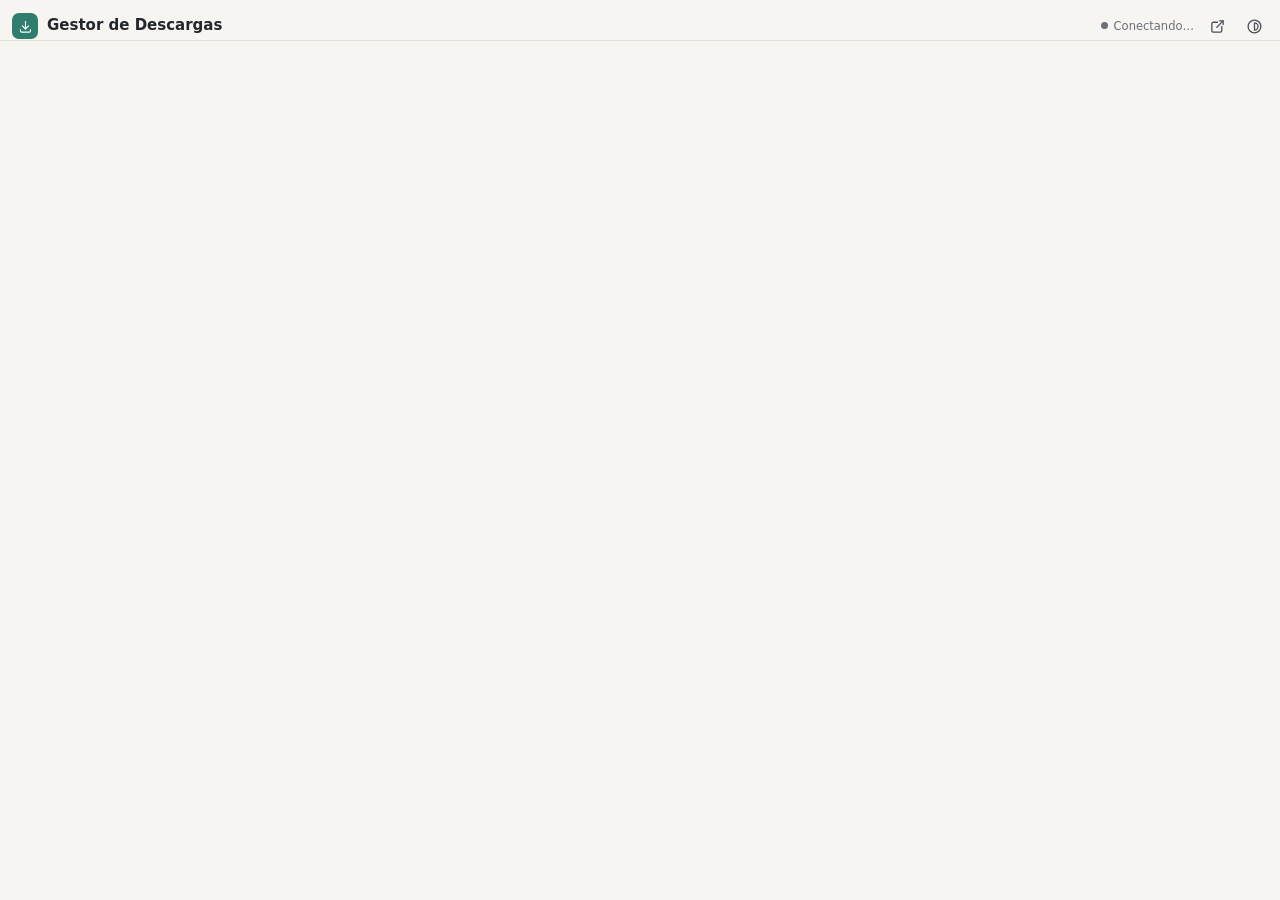
==== commit a768e530: "Version 2.0.0: el gestor pasa a ser una web local con panel para encender y apagar - Servidor HTTP e" ====
--- a/extension/popup.html
+++ b/extension/popup.html
@@ -10,201 +10,171 @@
   <!-- Íconos (trazos al estilo Tabler) -->
   <svg width="0" height="0" style="position:absolute" aria-hidden="true">
     <symbol id="i-descarga" viewBox="0 0 24 24"><path d="M4 17v2a2 2 0 0 0 2 2h12a2 2 0 0 0 2 -2v-2"/><path d="M7 11l5 5l5 -5"/><path d="M12 4l0 12"/></symbol>
-    <symbol id="i-cola" viewBox="0 0 24 24"><path d="M3.5 5.5l1.5 1.5l2.5 -2.5"/><path d="M3.5 11.5l1.5 1.5l2.5 -2.5"/><path d="M3.5 17.5l1.5 1.5l2.5 -2.5"/><path d="M11 6l9 0"/><path d="M11 12l9 0"/><path d="M11 18l9 0"/></symbol>
     <symbol id="i-pagina" viewBox="0 0 24 24"><path d="M3 12a9 9 0 1 0 18 0a9 9 0 0 0 -18 0"/><path d="M3.6 9h16.8"/><path d="M3.6 15h16.8"/><path d="M11.5 3a17 17 0 0 0 0 18"/><path d="M12.5 3a17 17 0 0 1 0 18"/></symbol>
-    <symbol id="i-edicion" viewBox="0 0 24 24"><path d="M4 6a2 2 0 0 1 2 -2h12a2 2 0 0 1 2 2v12a2 2 0 0 1 -2 2h-12a2 2 0 0 1 -2 -2z"/><path d="M8 4l0 16"/><path d="M16 4l0 16"/><path d="M4 8l4 0"/><path d="M4 16l4 0"/><path d="M4 12l16 0"/><path d="M16 8l4 0"/><path d="M16 16l4 0"/></symbol>
+    <symbol id="i-lista" viewBox="0 0 24 24"><path d="M9 6l11 0"/><path d="M9 12l11 0"/><path d="M9 18l11 0"/><path d="M5 6l0 .01"/><path d="M5 12l0 .01"/><path d="M5 18l0 .01"/></symbol>
     <symbol id="i-ajustes" viewBox="0 0 24 24"><path d="M12 6a2 2 0 1 0 4 0a2 2 0 1 0 -4 0"/><path d="M4 6l8 0"/><path d="M16 6l4 0"/><path d="M6 12a2 2 0 1 0 4 0a2 2 0 1 0 -4 0"/><path d="M4 12l2 0"/><path d="M10 12l10 0"/><path d="M15 18a2 2 0 1 0 4 0a2 2 0 1 0 -4 0"/><path d="M4 18l11 0"/><path d="M19 18l1 0"/></symbol>
     <symbol id="i-auto" viewBox="0 0 24 24"><path d="M3 12a9 9 0 1 0 18 0a9 9 0 1 0 -18 0"/><path d="M12 17a5 5 0 0 0 0 -10v10"/></symbol>
     <symbol id="i-dia" viewBox="0 0 24 24"><path d="M8 12a4 4 0 1 0 8 0a4 4 0 1 0 -8 0"/><path d="M3 12h1m8 -9v1m8 8h1m-9 8v1m-6.4 -15.4l.7 .7m12.1 -.7l-.7 .7m0 11.4l.7 .7m-12.1 -.7l-.7 .7"/></symbol>
     <symbol id="i-noche" viewBox="0 0 24 24"><path d="M12 3c.132 0 .263 0 .393 0a7.5 7.5 0 0 0 7.92 12.446a9 9 0 1 1 -8.313 -12.454z"/></symbol>
-    <symbol id="i-recortar" viewBox="0 0 24 24"><path d="M4 7a3 3 0 1 0 6 0a3 3 0 1 0 -6 0"/><path d="M4 17a3 3 0 1 0 6 0a3 3 0 1 0 -6 0"/><path d="M9.15 14.85l8.85 -10.85"/><path d="M9.15 9.15l8.85 10.85"/></symbol>
-    <symbol id="i-buscar" viewBox="0 0 24 24"><path d="M3 10a7 7 0 1 0 14 0a7 7 0 1 0 -14 0"/><path d="M21 21l-6 -6"/></symbol>
+    <symbol id="i-externo" viewBox="0 0 24 24"><path d="M12 6h-6a2 2 0 0 0 -2 2v10a2 2 0 0 0 2 2h10a2 2 0 0 0 2 -2v-6"/><path d="M11 13l9 -9"/><path d="M15 4h5v5"/></symbol>
   </svg>
 
-  <nav class="riel" aria-label="Secciones">
-    <span class="logo" aria-hidden="true"><svg class="ic"><use href="#i-descarga"/></svg></span>
-    <div class="secciones" role="tablist" aria-orientation="vertical">
-      <button role="tab" data-pestana="cola" aria-selected="true" title="Cola" aria-label="Cola"><svg class="ic"><use href="#i-cola"/></svg><span id="contador-cola" class="insignia" hidden></span></button>
-      <button role="tab" data-pestana="pagina" aria-selected="false" title="Esta página" aria-label="Esta página"><svg class="ic"><use href="#i-pagina"/></svg></button>
-      <button role="tab" data-pestana="recortar" aria-selected="false" title="Recortar: descargar solo unos minutos" aria-label="Recortar"><svg class="ic"><use href="#i-recortar"/></svg></button>
-      <button role="tab" data-pestana="edicion" aria-selected="false" title="Edición" aria-label="Edición"><svg class="ic"><use href="#i-edicion"/></svg></button>
-      <button role="tab" data-pestana="ajustes" aria-selected="false" title="Ajustes" aria-label="Ajustes"><svg class="ic"><use href="#i-ajustes"/></svg></button>
-    </div>
-    <button id="btn-tema" class="tema" title="Tema: automático" aria-label="Cambiar tema"><svg class="ic"><use href="#i-auto"/></svg></button>
-  </nav>
-
-  <div class="panel">
-    <header class="cabecera">
-      <div><h1 id="titulo-seccion">Gestor de Descargas</h1><p id="sub-seccion" class="meta">La descarga la hace tu aplicación</p></div>
+  <header class="cabecera">
+    <div class="marca">
+      <span class="marca-logo" aria-hidden="true"><svg class="ic"><use href="#i-descarga"/></svg></span>
+      <h1>Gestor de Descargas</h1>
+      <span class="espacio"></span>
       <span id="estado-conexion" class="punto" role="status"><i></i><span>Conectando…</span></span>
-    </header>
-
-    <div id="aviso" class="aviso" role="alert" hidden></div>
-    <div id="aviso-version" class="aviso" role="alert" hidden>
-      <span id="aviso-version-texto"></span>
-      <div class="acciones"><button id="btn-reiniciar-app" class="resalte">Reiniciar aplicación</button></div>
+      <button id="btn-web" class="icono-boton" title="Abrir la página del gestor" aria-label="Abrir la página del gestor"><svg class="ic"><use href="#i-externo"/></svg></button>
+      <button id="btn-tema" class="icono-boton" title="Tema: automático" aria-label="Cambiar tema"><svg class="ic"><use href="#i-auto"/></svg></button>
     </div>
 
-    <!-- 1) Sin conexión con la aplicación -->
-    <main id="vista-conexion" class="vista" hidden>
-      <div class="tarjeta centrada">
-        <div class="ilustracion" aria-hidden="true">⚠</div>
-        <h2 id="conexion-titulo">No se pudo conectar con la aplicación</h2>
-        <p id="conexion-texto" class="tenue"></p>
-        <div class="acciones centro"><button id="btn-reintentar-conexion" class="primario">Reintentar</button></div>
+    <!-- Cómo se añade lo que mandes (botón sobre los videos, clic derecho y este panel). Lo guarda el gestor. -->
+    <div id="barra-modo" class="modo" hidden>
+      <div class="modo-fila">
+        <div class="segmentos" id="seg-cuando" role="group" aria-label="Cuándo descargar">
+          <button type="button" data-valor="instantanea" aria-pressed="true" title="Empieza a descargarse al momento">Descargar ya</button>
+          <button type="button" data-valor="grupo" aria-pressed="false" title="Espera en el grupo hasta que pulses «Descargar grupo»">Al grupo</button>
+        </div>
+        <select id="sel-grupo" aria-label="Grupo" hidden></select>
       </div>
-    </main>
+      <label class="interruptor" title="Apagado: el archivo queda suelto en Videos (o Música), sin carpeta con su título">
+        <input type="checkbox" id="chk-carpeta"><span>Cada descarga en su propia carpeta</span></label>
+    </div>
 
-    <!-- 2) Falta vincular con el código -->
-    <main id="vista-vincular" class="vista" hidden>
+    <nav class="pestanas" role="tablist" id="pestanas" hidden>
+      <button role="tab" data-pestana="pagina" aria-selected="true"><svg class="ic"><use href="#i-pagina"/></svg>Esta página</button>
+      <button role="tab" data-pestana="cola" aria-selected="false"><svg class="ic"><use href="#i-lista"/></svg>Descargas <span id="contador-cola" class="insignia" hidden></span></button>
+      <button role="tab" data-pestana="ajustes" aria-selected="false"><svg class="ic"><use href="#i-ajustes"/></svg>Ajustes</button>
+    </nav>
+  </header>
+
+  <div id="aviso" class="aviso" role="alert" hidden></div>
+
+  <!-- 1) Sin conexión con el gestor -->
+  <main id="vista-conexion" class="contenido" hidden>
+    <div class="tarjeta centrada">
+      <h2 id="conexion-titulo">El gestor de descargas está apagado</h2>
+      <p id="conexion-texto" class="tenue"></p>
+      <div class="acciones derecha"><button id="btn-reintentar-conexion" class="primario">Reintentar</button></div>
+    </div>
+    <p class="ayuda">El gestor funciona en este equipo como una página web (http://127.0.0.1). Enciéndelo con <b>GestorDescargas.exe</b>;
+      puedes marcar «Encender con Windows» para no tener que hacerlo cada vez.</p>
+  </main>
+
+  <!-- 2) Falta vincular con el código -->
+  <main id="vista-vincular" class="contenido" hidden>
+    <div class="tarjeta">
+      <h2>Vincula la extensión</h2>
+      <p class="tenue">Por seguridad, el gestor solo obedece a extensiones vinculadas. Abre la página del gestor, entra en
+        <b>Ajustes → Extensión del navegador</b> y escribe aquí el código que muestra.</p>
+      <label for="codigo" class="etiqueta">Código de vinculación</label>
+      <input id="codigo" class="codigo" inputmode="text" autocomplete="off" spellcheck="false" maxlength="9" placeholder="XXXX-XXXX">
+      <p class="ayuda">8 letras y números. Dura 10 minutos y sirve una sola vez.</p>
+      <div class="acciones derecha"><button id="btn-abrir-codigo" class="enlace">Ver el código</button><button id="btn-vincular" class="primario" disabled>Vincular</button></div>
+    </div>
+  </main>
+
+  <!-- 3) Vinculada -->
+  <main id="vista-principal" class="contenido" hidden>
+
+    <!-- Esta página -->
+    <section id="pestana-pagina" role="tabpanel">
       <div class="tarjeta">
-        <h2>Vincula la extensión</h2>
-        <p class="tenue">Por seguridad, la aplicación solo obedece a extensiones vinculadas. Abre la aplicación, entra en la pestaña
-          <b>Extensión</b> y escribe aquí el código que muestra.</p>
-        <label for="codigo" class="etiqueta">Código de vinculación</label>
-        <input id="codigo" class="codigo" inputmode="text" autocomplete="off" spellcheck="false" maxlength="9" placeholder="XXXX-XXXX" aria-describedby="codigo-ayuda">
-        <p id="codigo-ayuda" class="ayuda">8 letras y números. Dura 10 minutos y sirve una sola vez.</p>
-        <div class="acciones"><button id="btn-vincular" class="primario" disabled>Vincular</button></div>
+        <div id="pagina-titulo" class="titulo">—</div>
+        <div id="pagina-sitio" class="meta"></div>
+        <span class="etiqueta">Qué descargar</span>
+        <div id="selector-pagina"></div>
+        <div class="acciones"><button id="btn-descargar-pagina" class="primario ancho">Descargar esta página</button></div>
+        <p id="nota-medios" class="ayuda" hidden></p>
       </div>
-    </main>
 
-    <!-- 3) Vinculada: aplicación principal -->
-    <main id="vista-principal" class="vista" hidden>
-
-      <!-- Cola (se abre aquí) -->
-      <section id="pestana-cola" role="tabpanel">
-        <div id="resumen" class="resumen"></div>
-        <div class="buscador"><svg class="ic"><use href="#i-buscar"/></svg><input id="busqueda" type="search" placeholder="Buscar en la cola" aria-label="Buscar en la cola"></div>
-        <div class="filtros" role="group" aria-label="Filtrar">
-          <button data-filtro="todas" class="filtro activo">Todas</button><button data-filtro="activas" class="filtro">Activas</button>
-          <button data-filtro="completadas" class="filtro">Listas</button><button data-filtro="errores" class="filtro">Errores</button>
-        </div>
-        <ul id="cola" class="lista"></ul>
-        <div class="acciones">
-          <button id="btn-iniciar-todos" class="primario" hidden>Descargar todos los detectados</button>
-          <button id="btn-cancelar-todas" class="peligro" title="Detiene todo lo que está descargando, en espera o detectado">Cancelar todas</button>
-          <span class="espacio"></span>
-          <button id="btn-limpiar" class="enlace" title="No borra los archivos descargados">Quitar terminadas</button>
-        </div>
-        <div id="promo-edicion" class="promo" hidden>
-          <b>Modo edición</b>
-          <p>MP4 H.264 + AAC que abre en Premiere, DaVinci, CapCut y cualquier editor.</p>
-          <button id="btn-activar-edicion" class="resalte">Activar</button>
-        </div>
-      </section>
-
-      <!-- Esta página -->
-      <section id="pestana-pagina" role="tabpanel" hidden>
-        <div class="tarjeta compacta">
-          <div class="pagina-info"><div id="pagina-titulo" class="titulo">—</div><div id="pagina-sitio" class="meta"></div></div>
-          <div class="etiqueta">¿Qué quieres descargar?</div>
-          <div id="selector-pagina" class="selector"></div>
-          <div class="acciones">
-            <button id="btn-analizar" class="sec">Analizar</button>
-            <button id="btn-descargar-pagina" class="primario">Descargar esta página</button>
-          </div>
-        </div>
-        <div id="analisis" hidden></div>
-
-        <div class="fila-titulo">
-          <h2>Recursos encontrados <span id="contador-recursos" class="insignia" hidden></span></h2>
-          <span><button id="btn-imagenes" class="enlace" hidden></button> <button id="btn-buscar" class="enlace">Volver a buscar</button></span>
-        </div>
-        <p id="recursos-nota" class="nota"></p>
-        <ul id="recursos" class="lista"></ul>
-        <div id="barra-recursos" class="acciones barra-fija" hidden>
-          <button id="btn-marcar" class="enlace">Marcar todos</button>
-          <button id="btn-olvidar" class="enlace" title="Quita de la lista lo encontrado antes de recargar la página">Quitar anteriores</button>
-          <span class="espacio"></span>
-          <button id="btn-enviar" class="sec" title="La app lee sus datos y los deja en «Detectados» para que decidas">Enviar a la app</button>
-          <button id="btn-descargar-sel" class="primario">Descargar</button>
-        </div>
-      </section>
-
-      <!-- Recortar: descargar solo unos minutos -->
-      <section id="pestana-recortar" role="tabpanel" hidden>
-        <div class="tarjeta compacta">
-          <div id="rc-titulo" class="titulo">—</div>
+      <details class="plegable" id="plegable-recortar">
+        <summary>✂ Recortar: solo unos minutos</summary>
+        <div class="dentro">
           <div id="rc-meta" class="meta"></div>
-        </div>
-        <div class="tarjeta">
-          <h2>Trozos que quieres</h2>
-          <div id="rc-linea" class="linea-video" title="El video completo: en color, los trozos marcados; la raya blanca es por dónde va"></div>
+          <div id="rc-linea" class="linea-video" title="El video completo: en color, los trozos marcados; la raya es por dónde va"></div>
           <ul id="rc-tramos" class="tramos"></ul>
-          <button id="rc-anadir" class="enlace">+ Añadir otro trozo</button>
-          <label class="interruptor"><input type="checkbox" id="rc-exacto"><span>Corte exacto: empieza en el segundo justo (convierte el trozo; tarda un poco más)</span></label>
+          <button id="rc-anadir" class="enlace">+ Otro trozo</button>
+          <label class="interruptor"><input type="checkbox" id="rc-exacto"><span>Corte exacto<small>Empieza en el segundo justo (convierte el trozo; tarda un poco más).</small></span></label>
           <label class="interruptor"><input type="checkbox" id="rc-audio"><span>Solo el audio</span></label>
           <p id="rc-resumen" class="ayuda"></p>
           <p id="rc-error" class="error-caja" hidden></p>
-          <div class="acciones"><button id="rc-descargar" class="primario">Descargar trozos</button></div>
+          <div class="acciones derecha"><button id="rc-descargar" class="primario">Descargar trozos</button></div>
+          <p class="ayuda">En YouTube también puedes pulsar <b>✂</b> sobre el video y arrastrar el inicio y el fin.</p>
         </div>
-        <p class="ayuda">En YouTube también puedes pulsar <b>✂</b> sobre el video y marcar el inicio y el fin mientras lo ves.
-          Si los trozos son una parte grande del video, la aplicación lo baja entero y lo corta (es más rápido).</p>
-      </section>
+      </details>
 
-      <!-- Edición -->
-      <section id="pestana-edicion" role="tabpanel" hidden>
-        <div class="promo grande">
-          <b>Videos listos para editar</b>
-          <p>Se guardan en MP4 con video H.264 y audio AAC: los abren Premiere Pro, DaVinci Resolve, CapCut, Final Cut, Vegas y cualquier editor.
-            Si el sitio ya los ofrece así no se convierte nada; si no, la aplicación los convierte al terminar.</p>
-          <label class="interruptor"><input type="checkbox" id="ed-defecto"><span>Usarlo siempre al añadir videos («＋ Añadir» y clic derecho)</span></label>
+      <details class="plegable" id="plegable-medios">
+        <summary>Enlaces directos de video <span id="contador-medios" class="insignia" hidden></span></summary>
+        <div class="dentro">
+          <p class="ayuda">Lo que cargó el reproductor de esta página. Si «Descargar esta página» falla, el gestor los prueba solo;
+            también puedes descargar uno directamente. Pon el video a reproducir unos segundos para que aparezca.</p>
+          <ul id="medios" class="lista"></ul>
         </div>
-        <div class="tarjeta">
-          <h2>Calidad para editar</h2>
-          <div id="ed-calidad" class="opciones-calidad" role="radiogroup" aria-label="Calidad para editar">
-            <label><input type="radio" name="ed-calidad" value="1080"><span><b>1080p</b> Recomendada: casi nunca hay que convertir, es lo más rápido.</span></label>
-            <label><input type="radio" name="ed-calidad" value="720"><span><b>720p</b> Archivos ligeros para proyectos rápidos.</span></label>
-            <label><input type="radio" name="ed-calidad" value="mejor"><span><b>La mejor (4K / 1440p)</b> Máxima calidad; suele necesitar conversión y tarda más.</span></label>
+      </details>
+
+      <details class="plegable" id="plegable-recursos">
+        <summary>Más en esta página <span id="contador-recursos" class="insignia" hidden></span></summary>
+        <div class="dentro">
+          <p id="recursos-nota" class="ayuda"></p>
+          <div class="acciones"><button id="btn-imagenes" class="enlace" hidden></button><span class="espacio"></span><button id="btn-buscar" class="enlace">Volver a buscar</button></div>
+          <ul id="recursos" class="lista"></ul>
+          <div id="barra-recursos" class="acciones barra-fija" hidden>
+            <button id="btn-marcar" class="enlace">Marcar todos</button>
+            <button id="btn-olvidar" class="enlace" title="Quita lo encontrado antes de recargar la página">Quitar anteriores</button>
+            <span class="espacio"></span>
+            <button id="btn-descargar-sel" class="primario">Descargar</button>
           </div>
-          <p class="ayuda">Es la misma «calidad máxima» de los Ajustes.</p>
         </div>
-        <div class="tarjeta">
-          <h2>Descargar ahora</h2>
-          <p id="ed-pagina" class="meta">—</p>
-          <div class="acciones"><button id="btn-editar-pagina" class="primario">Descargar esta pestaña para editar</button></div>
-        </div>
-      </section>
+      </details>
+    </section>
 
-      <!-- Ajustes -->
-      <section id="pestana-ajustes" role="tabpanel" hidden>
-        <div class="tarjeta">
-          <h2>Actualizaciones</h2>
-          <ul id="act-versiones" class="versiones"></ul>
-          <ul id="act-pendientes" class="pendientes"></ul>
-          <p id="act-estado" class="ayuda" role="status"></p>
-          <div class="acciones">
-            <button id="btn-buscar-act" class="enlace">Buscar</button>
-            <button id="btn-actualizar" class="primario">Actualizar aplicación y extensión</button>
-          </div>
-          <p class="ayuda">Actualiza la aplicación, esta extensión y lo que usan para descargar (yt-dlp, Deno…). La aplicación se reinicia y la extensión se recarga sola.</p>
-        </div>
-        <div class="tarjeta">
-          <h2>Apariencia</h2>
-          <label class="campo-linea">Tema
-            <select id="aj-tema"><option value="auto">Automático (como Windows)</option><option value="dia">Día</option><option value="noche">Noche</option></select></label>
-          <label class="campo-linea">Al abrir, mostrar
-            <select id="aj-inicio"><option value="cola">La cola</option><option value="pagina">Esta página</option></select></label>
-        </div>
-        <div class="tarjeta">
-          <h2>Botón sobre los videos</h2>
-          <label class="interruptor"><input type="checkbox" id="aj-boton"><span>Mostrar «＋ Añadir» al pasar el cursor sobre un video</span></label>
-          <p class="ayuda">Solo agrega el video a la cola (estado «Detectado»). No se descarga nada hasta que pulses «Descargar».</p>
-        </div>
-        <div class="tarjeta">
-          <h2>Qué descargar por defecto</h2>
-          <p class="ayuda">Se usa con «＋ Añadir» y con el clic derecho. Siempre podrás cambiarlo antes de descargar.</p>
-          <div id="selector-ajustes" class="selector"></div>
-        </div>
-        <div class="tarjeta">
-          <h2>Aplicación</h2>
-          <p id="aj-vinculo" class="tenue"></p>
-          <div class="acciones"><button id="btn-abrir-app" class="sec">Abrir la aplicación</button><button id="btn-desvincular" class="peligro">Desvincular</button></div>
-        </div>
-        <p class="pie">La extensión solo lee las páginas en tu navegador y manda órdenes a la aplicación. No descarga archivos.</p>
-      </section>
-    </main>
-  </div>
+    <!-- Descargas -->
+    <section id="pestana-cola" role="tabpanel" hidden>
+      <div class="buscador"><input id="busqueda" type="search" placeholder="Buscar en descargas" aria-label="Buscar en descargas"></div>
+      <div id="cola"></div>
+      <div class="acciones">
+        <button id="btn-cancelar-todas" class="peligro">Cancelar todas</button>
+        <span class="espacio"></span>
+        <button id="btn-limpiar" class="enlace" title="No borra los archivos descargados">Limpiar terminadas</button>
+      </div>
+    </section>
+
+    <!-- Ajustes -->
+    <section id="pestana-ajustes" role="tabpanel" hidden>
+      <div class="tarjeta">
+        <h2>Qué descargar por defecto</h2>
+        <p class="ayuda">Se usa con el botón sobre los videos y con el clic derecho.</p>
+        <div id="selector-ajustes"></div>
+      </div>
+      <div class="tarjeta">
+        <h2>En las páginas</h2>
+        <label class="interruptor"><input type="checkbox" id="aj-boton"><span>Botón «＋» sobre los videos<small>Aparece al pasar el cursor sobre un video o su miniatura.</small></span></label>
+        <label class="interruptor"><input type="checkbox" id="aj-sesion"><span>Usar mi sesión en sitios que piden iniciar sesión
+          <small>Al añadir, se envía al gestor la sesión de ese sitio solo para esa descarga (no se guarda). Necesario en Vimeo, SharePoint, cursos…</small></span></label>
+      </div>
+      <div class="tarjeta">
+        <h2>Apariencia</h2>
+        <label class="campo-linea">Tema
+          <select id="aj-tema"><option value="auto">Automático (como Windows)</option><option value="dia">Claro</option><option value="noche">Oscuro</option></select></label>
+      </div>
+      <div class="tarjeta">
+        <h2>Conexión con el gestor</h2>
+        <p id="aj-vinculo" class="tenue"></p>
+        <label class="campo-linea">Puerto <input type="number" id="aj-puerto" min="1" max="65535"></label>
+        <div class="acciones"><button id="btn-abrir-web" class="sec">Abrir la página del gestor</button><span class="espacio"></span><button id="btn-desvincular" class="peligro">Desvincular</button></div>
+      </div>
+      <div class="tarjeta">
+        <h2>Actualizaciones</h2>
+        <ul id="act-versiones" class="versiones"></ul>
+        <label class="interruptor"><input type="checkbox" id="act-auto"><span>Actualizar automáticamente<small>Busca cada 6 horas e instala cuando no hay descargas.</small></span></label>
+        <p id="act-estado" class="ayuda" role="status"></p>
+        <div class="acciones derecha"><button id="btn-buscar-act" class="enlace">Buscar</button><button id="btn-actualizar" class="primario">Actualizar</button></div>
+      </div>
+      <p class="pie">La extensión solo lee las páginas en tu navegador y manda órdenes al gestor. No descarga archivos.</p>
+    </section>
+  </main>
 
   <script type="module" src="popup.js"></script>
 </body>
--- a/extension/popup.css
+++ b/extension/popup.css
@@ -1,197 +1,185 @@
-/* Diseño «riel lateral»: día = verde azulado y amarillo; noche = violeta y coral. */
+/* Panel lateral: mismos colores que la página del gestor (src/gestor/web/estatico/app.css).
+   Claro: papel cálido con verde azulado. Oscuro: grafito suave con texto crema; sin negro ni blanco puros. */
 :root {
-  --riel: #1f9e94; --riel-texto: #d8f3f0; --superficie: #ffffff; --tarjeta: #f2f8f8; --tarjeta2: #e6f2f1; --borde: #e3ecee;
-  --texto: #1d2445; --tenue: #6b7390; --acento: #1f9e94; --acento-h: #188a81; --sobre-acento: #ffffff;
-  --resalte: #ffd45c; --sobre-resalte: #4a3600; --promo: #d4eef8; --aviso-fondo: #fff3c9; --aviso-texto: #7a5600;
-  --error: #b42323; --ok: #2c6b34;
-  --e-azul: #d9f2ef; --e-azul-t: #0f6e66; --e-amarillo: #fff3c9; --e-amarillo-t: #7a5600;
-  --e-verde: #e2f5e4; --e-verde-t: #2c6b34; --e-rojo: #fde4e4; --e-rojo-t: #a12d2d; --e-gris: #eceff4; --e-gris-t: #5b6280;
+  --fondo: #f6f5f2; --superficie: #ffffff; --hundido: #efede8; --borde: #e2e0da; --borde-fuerte: #cfccc4;
+  --texto: #23262b; --texto-2: #4a4f57; --tenue: #6b7079;
+  --acento: #2f7d6d; --acento-fondo: #e4f0ec; --acento-texto: #1f5c4f; --sobre-acento: #ffffff;
+  --ok: #2f7d4f; --ok-fondo: #e5f2e8; --aviso: #8a5a00; --aviso-fondo: #fbf0d9; --error: #a63a32; --error-fondo: #f9e6e3;
+  --info: #2f5f8a; --info-fondo: #e6eef6; --neutro-fondo: #ecebe6;
+  --sombra: 0 1px 2px rgba(35, 38, 43, .06), 0 2px 8px rgba(35, 38, 43, .05);
   color-scheme: light;
-}
-:root[data-theme="dark"] {
-  --riel: #2b2350; --riel-texto: #b9b0e6; --superficie: #17132b; --tarjeta: #221c3d; --tarjeta2: #2a2349; --borde: #2e2752;
-  --texto: #f1eefe; --tenue: #9a93bf; --acento: #ff8a6b; --acento-h: #ff9e84; --sobre-acento: #3a1206;
-  --resalte: #ff8a6b; --sobre-resalte: #3a1206; --promo: #2e2752; --aviso-fondo: #3a3320; --aviso-texto: #f5d38a;
-  --error: #ff9fb0; --ok: #8fe0b5;
-  --e-azul: #4a2a24; --e-azul-t: #ffb7a3; --e-amarillo: #3a3320; --e-amarillo-t: #f5d38a;
-  --e-verde: #1f3a2e; --e-verde-t: #8fe0b5; --e-rojo: #4a1f2a; --e-rojo-t: #ff9fb0; --e-gris: #2a2349; --e-gris-t: #b9b0e6;
-  color-scheme: dark;
 }
 @media (prefers-color-scheme: dark) {
   :root:not([data-theme="light"]) {
-    --riel: #2b2350; --riel-texto: #b9b0e6; --superficie: #17132b; --tarjeta: #221c3d; --tarjeta2: #2a2349; --borde: #2e2752;
-    --texto: #f1eefe; --tenue: #9a93bf; --acento: #ff8a6b; --acento-h: #ff9e84; --sobre-acento: #3a1206;
-    --resalte: #ff8a6b; --sobre-resalte: #3a1206; --promo: #2e2752; --aviso-fondo: #3a3320; --aviso-texto: #f5d38a;
-    --error: #ff9fb0; --ok: #8fe0b5;
-    --e-azul: #4a2a24; --e-azul-t: #ffb7a3; --e-amarillo: #3a3320; --e-amarillo-t: #f5d38a;
-    --e-verde: #1f3a2e; --e-verde-t: #8fe0b5; --e-rojo: #4a1f2a; --e-rojo-t: #ff9fb0; --e-gris: #2a2349; --e-gris-t: #b9b0e6;
+    --fondo: #1e2124; --superficie: #262a2e; --hundido: #202326; --borde: #33383d; --borde-fuerte: #42484e;
+    --texto: #dcdad5; --texto-2: #bdbbb6; --tenue: #9a9d9f;
+    --acento: #7fb8a8; --acento-fondo: #2b3a36; --acento-texto: #a9d3c6; --sobre-acento: #17201d;
+    --ok: #8cc49c; --ok-fondo: #26352b; --aviso: #d9b46a; --aviso-fondo: #3a3426; --error: #e0938a; --error-fondo: #3d2a28;
+    --info: #94b4d4; --info-fondo: #283340; --neutro-fondo: #30353a;
+    --sombra: 0 1px 2px rgba(0, 0, 0, .25);
     color-scheme: dark;
   }
 }
+:root[data-theme="dark"] {
+  --fondo: #1e2124; --superficie: #262a2e; --hundido: #202326; --borde: #33383d; --borde-fuerte: #42484e;
+  --texto: #dcdad5; --texto-2: #bdbbb6; --tenue: #9a9d9f;
+  --acento: #7fb8a8; --acento-fondo: #2b3a36; --acento-texto: #a9d3c6; --sobre-acento: #17201d;
+  --ok: #8cc49c; --ok-fondo: #26352b; --aviso: #d9b46a; --aviso-fondo: #3a3426; --error: #e0938a; --error-fondo: #3d2a28;
+  --info: #94b4d4; --info-fondo: #283340; --neutro-fondo: #30353a;
+  --sombra: 0 1px 2px rgba(0, 0, 0, .25);
+  color-scheme: dark;
+}
 
 * { box-sizing: border-box; }
-html, body { height: 100%; }
-body { margin: 0; display: flex; background: var(--riel); color: var(--texto); overflow: hidden;
-       font: 13px/1.45 "Segoe UI", system-ui, sans-serif; min-width: 280px; }
-h1 { font-size: 19px; margin: 0; line-height: 1.2; font-weight: 600; }
-h2 { font-size: 14px; margin: 0 0 6px; font-weight: 600; }
-.tenue, .meta, .ayuda, .nota { color: var(--tenue); }
-.meta, .ayuda, .nota { font-size: 12px; margin: 0; }
+html, body { margin: 0; }
+body { background: var(--fondo); color: var(--texto); font: 13px/1.45 "Segoe UI Variable Text", "Segoe UI", system-ui, sans-serif; min-width: 280px; }
+h1 { font-size: 15px; margin: 0; font-weight: 600; }
+h2 { font-size: 13.5px; margin: 0 0 6px; font-weight: 600; }
+p { margin: 0; }
+[hidden] { display: none !important; }
+.tenue, .meta, .ayuda { color: var(--tenue); }
+.meta, .ayuda { font-size: 12px; }
 .ayuda { margin-top: 6px; }
-.ic { width: 20px; height: 20px; fill: none; stroke: currentColor; stroke-width: 2; stroke-linecap: round; stroke-linejoin: round; flex: none; }
+.ic { width: 17px; height: 17px; fill: none; stroke: currentColor; stroke-width: 1.8; stroke-linecap: round; stroke-linejoin: round; flex: none; }
+:focus-visible { outline: 2px solid var(--acento); outline-offset: 2px; }
 
-/* Riel de íconos: la sección activa se «encaja» en el panel blanco */
-.riel { width: 54px; flex: none; display: flex; flex-direction: column; align-items: stretch; padding: 12px 0 12px 7px; color: var(--riel-texto); }
-.logo { width: 36px; height: 36px; border-radius: 11px; background: var(--resalte); color: var(--sobre-resalte); display: grid; place-items: center; margin: 0 0 18px 1px; }
-.secciones { display: flex; flex-direction: column; gap: 6px; }
-.riel button { all: unset; position: relative; height: 42px; display: grid; place-items: center; cursor: pointer; border-radius: 12px 0 0 12px; }
-.riel button:hover { color: #fff; }
-.riel button:focus-visible { outline: 2px solid var(--resalte); outline-offset: -3px; }
-.riel button[aria-selected="true"] { background: var(--superficie); color: var(--acento); }
-.riel button[aria-selected="true"]::before, .riel button[aria-selected="true"]::after {
-  content: ""; position: absolute; right: 0; width: 14px; height: 14px; background: transparent; pointer-events: none; }
-.riel button[aria-selected="true"]::before { top: -14px; border-bottom-right-radius: 14px; box-shadow: 5px 5px 0 5px var(--superficie); }
-.riel button[aria-selected="true"]::after { bottom: -14px; border-top-right-radius: 14px; box-shadow: 5px -5px 0 5px var(--superficie); }
-.riel .insignia { position: absolute; top: 3px; right: 5px; background: var(--resalte); color: var(--sobre-resalte); }
-.riel .tema { margin-top: auto; margin-right: 7px; border-radius: 12px; }
-body:not([data-vista="principal"]) .secciones { visibility: hidden; }
+/* Cabecera fija: marca, conexión, modo de añadir y pestañas */
+.cabecera { position: sticky; top: 0; z-index: 5; background: var(--fondo); padding: 12px 12px 0; border-bottom: 1px solid var(--borde); }
+.marca { display: flex; align-items: center; gap: 9px; }
+.marca-logo { width: 26px; height: 26px; border-radius: 7px; background: var(--acento); color: var(--sobre-acento); display: grid; place-items: center; }
+.marca-logo .ic { width: 15px; height: 15px; }
+.marca .espacio { flex: 1; }
+.punto { display: inline-flex; align-items: center; gap: 6px; font-size: 11.5px; color: var(--tenue); white-space: nowrap; }
+.punto i { width: 7px; height: 7px; border-radius: 50%; background: var(--tenue); }
+.punto.ok i { background: var(--ok); } .punto.mal i { background: var(--error); } .punto.espera i { background: var(--aviso); }
+.icono-boton { all: unset; cursor: pointer; width: 28px; height: 28px; border-radius: 7px; display: grid; place-items: center; color: var(--texto-2); }
+.icono-boton:hover { background: var(--hundido); color: var(--texto); }
 
-/* Panel */
-.panel { flex: 1; min-width: 0; background: var(--superficie); border-radius: 18px; margin: 8px 8px 8px 0; overflow-y: auto; overflow-x: hidden; scrollbar-width: thin; }
-.cabecera { display: flex; align-items: flex-start; justify-content: space-between; gap: 8px; padding: 16px 14px 8px; position: sticky; top: 0; z-index: 5; background: var(--superficie); }
-.punto { display: inline-flex; align-items: center; gap: 6px; font-size: 11px; padding: 3px 10px; border-radius: 99px; background: var(--tarjeta); color: var(--tenue); white-space: nowrap; }
-.punto i { width: 7px; height: 7px; border-radius: 50%; background: var(--tenue); }
-.punto.ok i { background: #2fbf71; } .punto.mal i { background: #e5484d; } .punto.espera i { background: #e0a020; }
-.aviso { margin: 4px 14px 0; padding: 8px 12px; border-radius: 12px; background: var(--aviso-fondo); color: var(--aviso-texto); }
-.vista { padding: 6px 14px 16px; }
+.modo { margin-top: 10px; padding: 8px; border-radius: 10px; background: var(--superficie); border: 1px solid var(--borde); display: grid; gap: 7px; }
+.modo-fila { display: flex; align-items: center; gap: 8px; flex-wrap: wrap; }
+.modo-fila select { flex: 1; min-width: 100px; }
+.pestanas { display: flex; gap: 2px; margin-top: 8px; }
+.pestanas button { all: unset; cursor: pointer; padding: 8px 10px 9px; font-weight: 600; color: var(--tenue); border-bottom: 2px solid transparent;
+                   display: inline-flex; align-items: center; gap: 6px; }
+.pestanas button:hover { color: var(--texto); }
+.pestanas button[aria-selected="true"] { color: var(--acento-texto); border-bottom-color: var(--acento); }
 
-/* Tarjetas y formularios */
-.tarjeta { background: var(--tarjeta); border-radius: 16px; padding: 14px; margin-bottom: 10px; }
-.tarjeta.compacta { padding: 12px; }
-.tarjeta.centrada { text-align: center; padding: 26px 18px; }
-.ilustracion { font-size: 34px; color: #e0a020; }
+.contenido { padding: 12px; }
+.aviso { margin: 10px 12px 0; padding: 8px 11px; border-radius: 9px; background: var(--aviso-fondo); color: var(--texto); font-size: 12.5px; }
+.aviso.error { background: var(--error-fondo); }
+
+/* Piezas comunes */
+.tarjeta { background: var(--superficie); border: 1px solid var(--borde); border-radius: 10px; padding: 12px; margin-bottom: 10px; box-shadow: var(--sombra); }
+.tarjeta.centrada { text-align: center; padding: 22px 16px; }
 .titulo { font-weight: 600; overflow-wrap: anywhere; }
-.pagina-info { margin-bottom: 8px; }
-.etiqueta { display: block; font-size: 12px; color: var(--tenue); margin: 10px 0 4px; }
-input[type="text"], input[type="search"], .codigo, select { font: inherit; color: var(--texto); background: var(--superficie); border: 1px solid var(--borde); border-radius: 10px; padding: 7px 10px; }
-.codigo { width: 100%; text-align: center; font: 700 24px "Cascadia Mono", Consolas, monospace; letter-spacing: 4px; text-transform: uppercase; padding: 10px; }
-.acciones { display: flex; flex-wrap: wrap; gap: 8px; align-items: center; justify-content: flex-end; margin-top: 10px; }
-.acciones.centro { justify-content: center; }
+.etiqueta { display: block; font-size: 12px; color: var(--tenue); margin: 10px 0 5px; }
+input[type="text"], input[type="search"], input[type="number"], .codigo, select {
+  font: inherit; color: var(--texto); background: var(--superficie); border: 1px solid var(--borde-fuerte); border-radius: 7px; padding: 6px 8px; }
+.codigo { width: 100%; text-align: center; font: 600 22px "Cascadia Mono", Consolas, monospace; letter-spacing: 4px; text-transform: uppercase; padding: 9px; }
+.acciones { display: flex; flex-wrap: wrap; gap: 6px; align-items: center; margin-top: 10px; }
+.acciones.derecha { justify-content: flex-end; }
 .espacio { flex: 1; }
-.campo-linea { display: flex; align-items: center; justify-content: space-between; gap: 10px; margin-top: 8px; color: var(--tenue); font-size: 12px; }
-.campo-linea select { max-width: 60%; }
+.campo-linea { display: flex; align-items: center; justify-content: space-between; gap: 10px; margin-top: 8px; color: var(--texto-2); font-size: 12.5px; }
+.campo-linea select, .campo-linea input { max-width: 58%; }
 
-/* Botones */
-button { font: inherit; font-weight: 600; padding: 7px 14px; border-radius: 999px; border: 1px solid transparent; background: var(--tarjeta2); color: var(--texto); cursor: pointer; }
-button:hover:not(:disabled) { filter: brightness(.97); }
+button { font: inherit; font-weight: 600; padding: 6px 12px; border-radius: 7px; border: 1px solid transparent; background: var(--neutro-fondo); color: var(--texto); cursor: pointer; }
+button:hover:not(:disabled) { background: var(--borde); }
 button.primario { background: var(--acento); color: var(--sobre-acento); }
-button.primario:hover:not(:disabled) { background: var(--acento-h); filter: none; }
-button.resalte { background: var(--resalte); color: var(--sobre-resalte); }
-button.sec { background: transparent; color: var(--acento); border-color: var(--acento); }
-button.peligro { background: transparent; color: var(--error); border-color: currentColor; }
-button.enlace { border: none; background: transparent; color: var(--acento); padding: 4px 6px; }
+button.primario:hover:not(:disabled) { background: var(--acento); filter: brightness(1.07); }
+button.sec { background: transparent; border-color: var(--borde-fuerte); }
+button.sec:hover:not(:disabled) { background: var(--hundido); }
+button.peligro { background: transparent; color: var(--error); border-color: var(--borde-fuerte); }
+button.peligro:hover:not(:disabled) { background: var(--error-fondo); }
+button.enlace { border: none; background: transparent; color: var(--acento-texto); padding: 4px 6px; }
+button.enlace:hover:not(:disabled) { background: var(--hundido); }
 button:disabled { opacity: .5; cursor: default; }
-button:focus-visible, input:focus-visible, select:focus-visible { outline: 2px solid var(--acento); outline-offset: 2px; }
+button.ancho { width: 100%; padding: 8px 12px; }
 
-.insignia { display: inline-block; min-width: 17px; padding: 0 5px; border-radius: 99px; background: var(--acento); color: var(--sobre-acento); font-size: 10px; font-weight: 700; line-height: 17px; text-align: center; }
-.fila-titulo { display: flex; flex-wrap: wrap; align-items: center; justify-content: space-between; margin-top: 6px; }
-.fila-titulo h2 { margin: 0; }
+.segmentos { display: inline-flex; padding: 2px; gap: 2px; border-radius: 8px; background: var(--hundido); border: 1px solid var(--borde); }
+.segmentos button { all: unset; cursor: pointer; padding: 4px 10px; border-radius: 6px; font-size: 12.5px; font-weight: 600; color: var(--texto-2); }
+.segmentos button[aria-pressed="true"] { background: var(--superficie); color: var(--texto); box-shadow: var(--sombra); }
 
-/* Cola */
-.resumen { display: grid; grid-template-columns: 1fr 1fr 1.35fr; gap: 6px; margin-bottom: 10px; }
-.resumen .dato { min-width: 0; background: var(--tarjeta); border-radius: 12px; padding: 7px 9px; }
-.resumen .dato b { display: block; font-size: 16px; font-weight: 600; white-space: nowrap; overflow: hidden; text-overflow: ellipsis; }
-.resumen .dato span { color: var(--tenue); font-size: 11px; }
-.resumen .dato.resaltado { background: var(--resalte); color: var(--sobre-resalte); }
-.resumen .dato.resaltado span { color: var(--sobre-resalte); }
-.buscador { display: flex; align-items: center; gap: 6px; border: 1px solid var(--borde); border-radius: 10px; padding: 0 10px; color: var(--tenue); margin-bottom: 8px; }
-.buscador .ic { width: 16px; height: 16px; }
-.buscador input { border: none; background: transparent; flex: 1; min-width: 0; padding: 7px 0; }
-.buscador input:focus-visible { outline: none; }
-.buscador:focus-within { border-color: var(--acento); }
-.filtros { display: flex; flex-wrap: wrap; gap: 4px; }
-.filtro { padding: 3px 11px; background: var(--tarjeta); color: var(--tenue); font-size: 12px; font-weight: 500; }
-.filtro.activo { background: var(--acento); color: var(--sobre-acento); }
+.interruptor { display: flex; gap: 9px; align-items: flex-start; cursor: pointer; margin-top: 8px; }
+.interruptor input { appearance: none; flex: none; width: 30px; height: 18px; margin: 1px 0 0; border-radius: 99px; background: var(--borde-fuerte); position: relative; cursor: pointer; }
+.interruptor input::after { content: ""; position: absolute; top: 2px; left: 2px; width: 14px; height: 14px; border-radius: 50%; background: var(--superficie); transition: transform .15s; }
+.interruptor input:checked { background: var(--acento); }
+.interruptor input:checked::after { transform: translateX(12px); }
+.interruptor small { display: block; color: var(--tenue); font-size: 11.5px; }
+.modo .interruptor { margin-top: 0; font-size: 12.5px; }
+
+.insignia { display: inline-block; min-width: 18px; padding: 0 5px; border-radius: 99px; background: var(--acento-fondo); color: var(--acento-texto); font-size: 11px; font-weight: 700; line-height: 18px; text-align: center; }
+.chip { display: inline-block; font-size: 11px; padding: 1px 7px; border-radius: 99px; background: var(--neutro-fondo); color: var(--texto-2); }
+.chip.ok { background: var(--ok-fondo); color: var(--ok); } .chip.mal { background: var(--error-fondo); color: var(--error); }
+.chip.aviso { background: var(--aviso-fondo); color: var(--aviso); } .chip.acento { background: var(--acento-fondo); color: var(--acento-texto); }
+.chips { display: flex; flex-wrap: wrap; align-items: center; gap: 5px; margin-top: 6px; }
+
+/* Secciones plegables (Recortar, Medios, Recursos) */
+details.plegable { background: var(--superficie); border: 1px solid var(--borde); border-radius: 10px; margin-bottom: 10px; }
+details.plegable > summary { list-style: none; cursor: pointer; padding: 10px 12px; display: flex; align-items: center; gap: 8px; font-weight: 600; }
+details.plegable > summary::-webkit-details-marker { display: none; }
+details.plegable > summary::after { content: "›"; margin-left: auto; color: var(--tenue); font-size: 16px; transition: transform .15s; }
+details.plegable[open] > summary::after { transform: rotate(90deg); }
+details.plegable > .dentro { padding: 0 12px 12px; }
 
 /* Listas */
-.lista { list-style: none; margin: 10px 0 0; padding: 0; display: flex; flex-direction: column; gap: 7px; }
-.item { display: flex; gap: 9px; padding: 9px; background: var(--tarjeta); border-radius: 14px; border: 1px solid transparent; }
-.item:hover { border-color: var(--borde); }
+.seccion-titulo { display: flex; align-items: center; gap: 8px; margin: 14px 2px 6px; font-size: 11.5px; text-transform: uppercase; letter-spacing: .05em; color: var(--tenue); font-weight: 600; }
+.seccion-titulo .espacio { flex: 1; }
+.seccion-titulo button { text-transform: none; letter-spacing: 0; font-size: 12px; }
+.lista { list-style: none; margin: 0; padding: 0; display: flex; flex-direction: column; gap: 6px; }
+.item { display: flex; gap: 9px; padding: 9px; background: var(--superficie); border: 1px solid var(--borde); border-radius: 10px; }
 .item.anterior { opacity: .72; }
 .item .cuerpo { flex: 1; min-width: 0; }
-.item .miniatura { flex: 0 0 64px; height: 42px; border-radius: 10px; background: var(--tarjeta2); display: grid; place-items: center; color: var(--tenue); font-size: 15px; overflow: hidden; }
+.item .miniatura { flex: 0 0 64px; height: 36px; border-radius: 6px; background: var(--hundido); display: grid; place-items: center; color: var(--tenue); overflow: hidden; }
 .item .miniatura img { width: 100%; height: 100%; object-fit: cover; }
 .item label { display: flex; gap: 9px; cursor: pointer; flex: 1; min-width: 0; align-items: flex-start; }
-.item label input { margin-top: 13px; accent-color: var(--acento); }
+.item label input { margin-top: 10px; accent-color: var(--acento); }
 .item .titulo { font-size: 12.5px; display: -webkit-box; -webkit-line-clamp: 2; -webkit-box-orient: vertical; overflow: hidden; }
 .item .meta { overflow-wrap: anywhere; font-size: 11.5px; }
-.fila-estado { display: flex; flex-wrap: wrap; align-items: center; justify-content: space-between; gap: 6px; margin-top: 4px; }
-.etiqueta-estado { display: inline-block; font-size: 11px; font-weight: 600; padding: 1px 9px; border-radius: 99px; background: var(--e-gris); color: var(--e-gris-t); }
-.etiqueta-estado.descargando, .etiqueta-estado.analizando { background: var(--e-azul); color: var(--e-azul-t); }
-.etiqueta-estado.pendiente, .etiqueta-estado.detectado, .etiqueta-estado.procesando { background: var(--e-amarillo); color: var(--e-amarillo-t); }
-.etiqueta-estado.completado { background: var(--e-verde); color: var(--e-verde-t); }
-.etiqueta-estado.error { background: var(--e-rojo); color: var(--e-rojo-t); }
-.barra { height: 5px; border-radius: 5px; background: var(--tarjeta2); margin-top: 6px; overflow: hidden; }
+.fila-estado { display: flex; flex-wrap: wrap; align-items: center; gap: 4px 8px; margin-top: 3px; font-size: 11.5px; color: var(--tenue); }
+.estado { font-weight: 600; }
+.e-descargando, .e-procesando, .e-analizando { color: var(--info); }
+.e-pendiente, .e-detectado { color: var(--aviso); }
+.e-completado { color: var(--ok); } .e-error { color: var(--error); } .e-cancelado { color: var(--tenue); }
+.barra { height: 5px; border-radius: 5px; background: var(--hundido); margin-top: 6px; overflow: hidden; }
 .barra i { display: block; height: 100%; background: var(--acento); border-radius: 5px; transition: width .4s ease; }
-.error-caja { margin-top: 6px; font-size: 12px; color: var(--error); }
-.item .acciones { justify-content: flex-start; margin-top: 7px; gap: 6px; }
-.item button { padding: 3px 11px; font-size: 12px; }
+.error-caja { margin-top: 6px; padding: 6px 8px; border-radius: 7px; background: var(--error-fondo); font-size: 12px; }
+.error-caja b { color: var(--error); }
+.item .acciones { margin-top: 7px; gap: 4px; }
+.item button { padding: 3px 9px; font-size: 12px; }
 .vacio { text-align: center; color: var(--tenue); padding: 22px 10px; }
-.chips { display: flex; flex-wrap: wrap; align-items: center; gap: 5px; margin-top: 6px; }
-.chip { font-size: 11px; padding: 1px 8px; border-radius: 99px; background: var(--e-gris); color: var(--e-gris-t); }
-.chip.ok { background: var(--e-verde); color: var(--e-verde-t); } .chip.mal { background: var(--e-rojo); color: var(--e-rojo-t); }
-.chip.aviso { background: var(--e-amarillo); color: var(--e-amarillo-t); } .chip.nuevo { background: var(--e-azul); color: var(--e-azul-t); }
-.barra-fija { position: sticky; bottom: 0; background: var(--superficie); padding: 8px 0 2px; margin-top: 8px; }
+.barra-fija { position: sticky; bottom: 0; background: var(--fondo); padding: 8px 0 2px; }
+.buscador { display: flex; gap: 6px; align-items: center; margin-bottom: 4px; }
+.buscador input { flex: 1; min-width: 0; }
 
-/* Tarjeta destacada (modo edición) */
-.promo { background: var(--promo); border-radius: 16px; padding: 12px 14px; margin-top: 12px; }
-.promo b { font-size: 14px; }
-.promo p { margin: 3px 0 9px; color: var(--tenue); font-size: 12px; }
-.promo button { padding: 5px 16px; }
-.promo.grande { margin: 0 0 10px; }
-.opciones-calidad { display: flex; flex-direction: column; gap: 6px; }
-.opciones-calidad label { display: flex; gap: 9px; align-items: flex-start; padding: 8px 10px; border-radius: 12px; background: var(--superficie); cursor: pointer; border: 1px solid transparent; }
-.opciones-calidad label:has(input:checked) { border-color: var(--acento); }
-.opciones-calidad input { accent-color: var(--acento); margin-top: 2px; }
-.opciones-calidad span { font-size: 12px; color: var(--tenue); }
-.opciones-calidad b { display: block; color: var(--texto); font-size: 13px; }
+/* Selector «qué descargar» */
+.selector { display: flex; flex-direction: column; gap: 8px; }
+.selector .fila { display: flex; flex-wrap: wrap; gap: 5px; align-items: center; }
+.pastilla { position: relative; flex: none; }
+.pastilla input { position: absolute; opacity: 0; inset: 0; cursor: pointer; margin: 0; }
+.pastilla span { display: inline-block; padding: 3px 10px; border-radius: 99px; border: 1px solid var(--borde-fuerte); background: var(--superficie);
+                 color: var(--texto-2); font-weight: 600; font-size: 12px; white-space: nowrap; }
+.pastilla input:checked + span { background: var(--acento-fondo); border-color: var(--acento); color: var(--acento-texto); }
+.pastilla input:focus-visible + span { outline: 2px solid var(--acento); outline-offset: 2px; }
+.selector .campos { display: flex; flex-wrap: wrap; gap: 8px; }
+.selector .campo { display: flex; flex-direction: column; gap: 2px; color: var(--tenue); font-size: 11.5px; flex: 1; min-width: 110px; }
+.selector input[type="text"] { width: 100%; }
+.item .selector { margin-top: 8px; }
 
 /* Recortar */
-.tramos { list-style: none; margin: 8px 0 4px; padding: 0; display: flex; flex-direction: column; gap: 8px; }
-.tramo-fila { background: var(--superficie); border-radius: 12px; padding: 8px; display: grid; gap: 6px; }
+.tramos { list-style: none; margin: 4px 0; padding: 0; display: flex; flex-direction: column; gap: 6px; }
+.tramo-fila { background: var(--hundido); border-radius: 8px; padding: 8px; display: grid; gap: 6px; }
 .tramo-fila .cab-tramo { display: flex; justify-content: space-between; align-items: center; font-size: 12px; font-weight: 600; }
 .tramo-fila .tiempos { display: grid; grid-template-columns: 1fr 1fr; gap: 6px; }
 .tramo-fila label { display: flex; flex-direction: column; gap: 3px; font-size: 11px; color: var(--tenue); }
 .tramo-fila .con-boton { display: flex; gap: 4px; }
-.tramo-fila input { width: 100%; min-width: 0; padding: 5px 8px; }
-.tramo-fila button { padding: 3px 9px; font-size: 11px; }
-.linea-video { position: relative; height: 12px; border-radius: 6px; background: var(--tarjeta2); margin: 4px 0 2px; overflow: hidden; }
-.linea-video .seg { position: absolute; top: 0; bottom: 0; background: var(--acento); border-radius: 6px; opacity: .85; }
+.tramo-fila input { width: 100%; min-width: 0; padding: 5px 7px; }
+.tramo-fila button { padding: 3px 8px; font-size: 11px; }
+.linea-video { position: relative; height: 10px; border-radius: 5px; background: var(--hundido); margin: 4px 0 2px; overflow: hidden; }
+.linea-video .seg { position: absolute; top: 0; bottom: 0; background: var(--acento); border-radius: 5px; opacity: .85; }
 .linea-video .ahora { position: absolute; top: 0; bottom: 0; width: 2px; background: var(--texto); }
 
 /* Ajustes */
-.versiones, .pendientes { list-style: none; margin: 0 0 6px; padding: 0; display: grid; gap: 3px; font-size: 12px; }
+.versiones { list-style: none; margin: 0 0 6px; padding: 0; display: grid; gap: 3px; font-size: 12px; }
 .versiones li { display: flex; justify-content: space-between; gap: 8px; color: var(--tenue); }
 .versiones li b { color: var(--texto); font-weight: 600; text-align: right; overflow-wrap: anywhere; }
-.pendientes li { padding: 5px 9px; border-radius: 10px; background: var(--e-azul); color: var(--e-azul-t); }
-.riel button.con-aviso::after { content: ""; position: absolute; top: 8px; right: 10px; width: 8px; height: 8px; border-radius: 50%; background: var(--resalte); }
-.riel button.con-aviso[aria-selected="true"]::after { top: 8px; bottom: auto; right: 10px; width: 8px; height: 8px; border-radius: 50%; box-shadow: none; background: var(--resalte); }
-.interruptor { display: flex; gap: 10px; align-items: center; cursor: pointer; }
-.interruptor input { width: 18px; height: 18px; accent-color: var(--acento); flex: none; }
-.pie { color: var(--tenue); font-size: 11px; text-align: center; margin: 4px 0 0; }
-
-/* Selector «qué descargar» */
-.selector { display: flex; flex-direction: column; gap: 8px; margin-bottom: 4px; }
-.selector .fila { display: flex; flex-wrap: wrap; gap: 6px; align-items: center; }
-.pastilla { position: relative; flex: none; }
-.pastilla[hidden] { display: none; }
-.pastilla input { position: absolute; opacity: 0; inset: 0; cursor: pointer; margin: 0; }
-.pastilla span { display: inline-block; padding: 4px 11px; border-radius: 99px; border: 1px solid var(--borde); background: var(--superficie);
-                 color: var(--tenue); font-weight: 600; font-size: 12px; white-space: nowrap; }
-.pastilla input:checked + span { background: var(--acento); border-color: var(--acento); color: var(--sobre-acento); }
-.pastilla input:focus-visible + span { outline: 2px solid var(--acento); outline-offset: 2px; }
-.selector .campos { display: flex; flex-wrap: wrap; gap: 8px; }
-.selector .campo { display: flex; flex-direction: column; gap: 2px; color: var(--tenue); font-size: 11px; flex: 1; min-width: 110px; }
-.selector .campo[hidden] { display: none; }
-.selector input[type="text"] { width: 100%; }
-.item .selector { margin-top: 8px; }
+.pie { color: var(--tenue); font-size: 11.5px; text-align: center; margin: 6px 0 0; }
